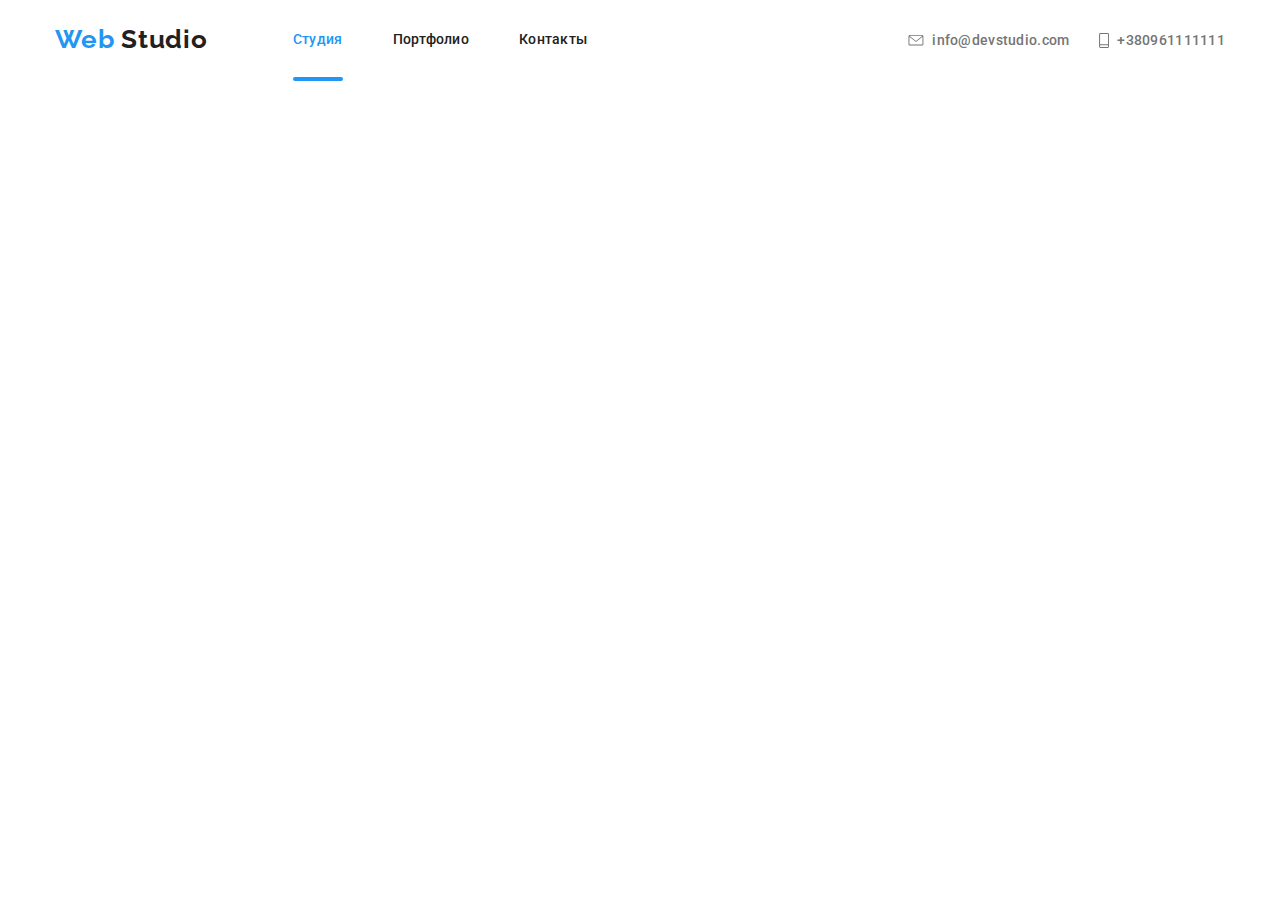
==== index.html @ da0bd968 "add code from HW7" ====
<!DOCTYPE html>
<html lang="ru">
  <head>
    <meta charset="UTF-8">
    <meta name="viewport" content="width=device-width, initial-scale=1.0">
    <title lang="en">Web Studio</title>
    <link href="https://fonts.googleapis.com/css2?family=Raleway:wght@700&family=Roboto:wght@400;500;700;900&display=swap" rel="stylesheet">
    <link rel="stylesheet" href="https://cdnjs.cloudflare.com/ajax/libs/modern-normalize/0.6.0/modern-normalize.min.css">
    <!-- <link rel="stylesheet" href="./css/styles.css"> -->
    <link rel="stylesheet" href="./css/main.min.css">
  </head>
  <body>
    <!--Шапка Сайта-->
  <header class="header">
    <div class="container header">
      <!--Навигация-->
      <nav class="nav">
          <a class="logo link" href="./index.html"> <span class="logo-web">Web</span> Studio</a>
        <ul class="nav-list list">
          <li class="nav-list-item"><a href="./index.html" class="nav-list-item-link link current">Студия</a></li>
          <li class="nav-list-item"><a href="./portfolio.html" class="nav-list-item-link link">Портфолио</a></li>
          <li class="nav-list-item"><a href="" class="nav-list-item-link link">Контакты</a></li>
        </ul>
      </nav>
      <!--Email & Phone-->
      <ul class="contact-us list">
        <li class="contact-us-item">
          <a class="contact-us-email link" href="mailto:info@devstudio.com">
            <svg class="icon envelope" width="16px" height="11.2px">
              <use href="./images/symbol-defs.svg#icon-envelope"></use>
            </svg>
            <span>info@devstudio.com</span>
          </a>
        </li>
        <li class="contact-us-item">
          <a class="contact-us-phone link" href="tel:+380961111111">
            <svg class="icon" width="10px" height="15px">
              <use href="./images/symbol-defs.svg#icon-phone"></use>
            </svg>
            <span>+380961111111</span>
          </a>
        </li>
      </ul>
    </div>
  </header>
  <!-- Конец шапки сайта  -->
  
    <!--Уникальный Контент страницы-->
    <main class="main">
      <!--Hero Section-->
      <!-- <section class="hero">
        <div class="container">
          <div class="test"><h1 class="hero-title">Эффективные решения для вашего бизнеса</h1></div>
        <button data-modal-open class="btn-primary">Заказать услугу</button>
      </div>
      </section> -->
      <!--Конец Hero Section-->

      <!--Секция Наши Преимущества-->
      <!-- <section class="features"> -->
        <!--<h2>Наши преимущества</h2>-->
        <!-- <ul class="features-list list container">
          <li class="features-list-item antenna">
            <div class="features-list-item-title"><h3>Внимание к деталям</h3></div>
            <p class="features-list-item-description">
              Идейные соображения, а также начало повседневной работы по
              формированию позиции.
            </p>
          </li>
          <li class="features-list-item clock">
            <div class="features-list-item-title"><h3>Пунктуальность</h3></div>
            <p class="features-list-item-description">
              Задача организации, в особенности же рамки и место обучения кадров влечет за собой.
            </p>
          </li>
          <li class="features-list-item diagram">
            <div class="features-list-item-title"><h3>Планирование</h3></div>
            <p class="features-list-item-description">
              Равным образом консультация с широким активом в значительной
              степени обуславливает.
            </p>
          </li>
          <li class="features-list-item astronaut">
            <div class="features-list-item-title"><h3>Современные технологии</h3></div>
            <p class="features-list-item-description">
              Значимость этих проблем настолько очевидна, что реализация
              плановых заданий.
            </p>
          </li>
        </ul>
      </section> -->
      <!--Конец Секции Наши Преимущества-->

      <!--Секция Чем мы занимаемся-->
      <!-- <section class="fields">
        <div class="container">
          <div class="fields-title"><h2>Чем мы занимаемся</h2></div>
        <ul class="fields-list list">
          <li class="fields-list-item">
            <img class="fields-list-item-image image" src="./images/what-we-do/laptop.jpg" alt="Ноутбук" width="370" height="294">
            <h3 class="fields-list-item-title">Десктопные приложения</h3>
          </li>
          <li class="fields-list-item">
            <img class="fields-list-item-image image" src="./images/what-we-do/smartphone.jpg" alt="Мобильный телефон" width="370" height="294">
            <h3 class="fields-list-item-title">Мобильные приложения</h3>
          </li>
          <li class="fields-list-item">
            <img class="fields-list-item-image image" src="./images/what-we-do/computer-monitor.jpg" alt="Монитор компьютера" width="370" height="294" >
            <h3 class="fields-list-item-title">Дизайнерские решения</h3>
          </li>
        </ul>
        </div>
      </section> -->
      <!--Конец секции Чем мы занимаемся-->

      <!--Секция Наша команда-->
      <!-- <section class="our-team">
        <div class="container">
          <h2 class="our-team-title">Наша команда</h2>
          <ul class="our-team-list list"> -->
            <!--Николай Кучеренко-->
            <!-- <li class="our-team-list-item">
              <img  class="our-team-list-item-photo image" src="./images/our-team-photos/nikolay-kucherenko.jpg" alt="фото Николая Кучеренко" width="270" height="260">
              <h3 class="worker-name">Николай Кучеренко</h3>
              <p class="position"  lang="en">Product Designer</p>
              <ul class="social list">
                <li class="social-item">
                  <a class="social-item-link link" href="" aria-label="Ссылка на Instagram" target="blank">
                    <svg class="icon" width="20px" height="20px">
                      <use href="./images/symbol-defs.svg#icon-instagram-1"></use>
                    </svg>
                  </a>
                </li>
                <li class="social-item">
                  <a class="social-item-link link" href="" aria-label="Ссылка на Twitter" target="blank">
                    <svg class="icon" width="20px" height="20px">
                      <use href="./images/symbol-defs.svg#icon-twitter-1"></use>
                    </svg>
                  </a>
                </li>
                <li class="social-item">
                  <a class="social-item-link link" href="" aria-label="Ссылка на Facebook" target="blank">
                    <svg class="icon" width="20px" height="20px">
                      <use href="./images/symbol-defs.svg#icon-facebook-1"></use>
                    </svg>
                  </a>
                </li>
                <li class="social-item">
                  <a class="social-item-link link" href="" aria-label="Ссылка на LinkedIn" target="blank">
                    <svg class="icon" width="20px" height="20px">
                      <use href="./images/symbol-defs.svg#icon-linkedin-1"></use>
                    </svg>
                  </a>
                </li>
              </ul>
            </li> -->
            <!--Ольга Иванова-->
            <!-- <li class="our-team-list-item">
              <img  class="our-team-list-item-photo image"
                src="./images/our-team-photos/olga-ivanova.jpg"
                alt="фото Ольги Ивановой"
                width="270" height="260">
              <h3 class="worker-name">Ольга Иванова</h3>
              <p class="position" lang="en">Frontend Developer</p>
              <ul class="social list">
                <li class="social-item">
                  <a class="social-item-link link" href="" aria-label="Ссылка на Instagram" target="blank">
                    <svg class="icon" width="20px" height="20px">
                      <use href="./images/symbol-defs.svg#icon-instagram-1"></use>
                    </svg>
                  </a>
                </li>
                <li class="social-item">
                  <a class="social-item-link link" href="" aria-label="Ссылка на Twitter" target="blank">
                    <svg class="icon" width="20px" height="20px">
                      <use href="./images/symbol-defs.svg#icon-twitter-1"></use>
                    </svg>
                  </a>
                </li>
                <li class="social-item">
                  <a class="social-item-link link" href="" aria-label="Ссылка на Facebook" target="blank">
                    <svg class="icon" width="20px" height="20px">
                      <use href="./images/symbol-defs.svg#icon-facebook-1"></use>
                    </svg>
                  </a>
                </li>
                <li class="social-item">
                  <a class="social-item-link link" href="" aria-label="Ссылка на LinkedIn" target="blank">
                    <svg class="icon" width="20px" height="20px">
                      <use href="./images/symbol-defs.svg#icon-linkedin-1"></use>
                    </svg>
                  </a>
                </li>
              </ul>
            </li> -->
            <!--Андрей Шевченко-->
            <!-- <li class="our-team-list-item">
              <img class="our-team-list-item-photo image"
                src="./images/our-team-photos/andrii-shevchenko.jpg"
                alt="фото Андрея Шевченко"
                width="270" height="260">
              <h3 class="worker-name">Андрей Шевченко</h3>
              <p class="position" lang="en">Marketing</p>
              <ul class="social list">
                <li class="social-item">
                  <a class="social-item-link link" href="" aria-label="Ссылка на Instagram" target="blank">
                    <svg class="icon" width="20px" height="20px">
                      <use href="./images/symbol-defs.svg#icon-instagram-1"></use>
                    </svg>
                  </a>
                </li>
                <li class="social-item">
                  <a class="social-item-link link" href="" aria-label="Ссылка на Twitter" target="blank">
                    <svg class="icon" width="20px" height="20px">
                      <use href="./images/symbol-defs.svg#icon-twitter-1"></use>
                    </svg>
                  </a>
                </li>
                <li class="social-item">
                  <a class="social-item-link link" href="" aria-label="Ссылка на Facebook" target="blank">
                    <svg class="icon" width="20px" height="20px">
                      <use href="./images/symbol-defs.svg#icon-facebook-1"></use>
                    </svg>
                  </a>
                </li>
                <li class="social-item">
                  <a class="social-item-link link" href="" aria-label="Ссылка на LinkedIn" target="blank">
                    <svg class="icon" width="20px" height="20px">
                      <use href="./images/symbol-defs.svg#icon-linkedin-1"></use>
                    </svg>
                  </a>
                </li>
              </ul>
            </li> -->
            <!--Иван Николаев-->
            <!-- <li class="our-team-list-item">
              <img class="our-team-list-item-photo image"
                src="./images/our-team-photos/ivan-nikolaev.jpg"
                alt="фото Ивана Николаева"
                width="270" height="260">
              <h3 class="worker-name">Иван Николаев</h3>
              <p class="position" lang="en">UI Designer</p>
              <ul class="social list">
                <li class="social-item">
                  <a class="social-item-link link" href="" aria-label="Ссылка на Instagram" target="blank">
                    <svg class="icon" width="20px" height="20px">
                      <use href="./images/symbol-defs.svg#icon-instagram-1"></use>
                    </svg>
                  </a>
                </li>
                <li class="social-item">
                  <a class="social-item-link link" href="" aria-label="Ссылка на Twitter" target="blank">
                    <svg class="icon" width="20px" height="20px">
                      <use href="./images/symbol-defs.svg#icon-twitter-1"></use>
                    </svg>
                  </a>
                </li>
                <li class="social-item">
                  <a class="social-item-link link" href="" aria-label="Ссылка на Facebook" target="blank">
                    <svg class="icon" width="20px" height="20px">
                      <use href="./images/symbol-defs.svg#icon-facebook-1"></use>
                    </svg>
                  </a>
                </li>
                <li class="social-item">
                  <a class="social-item-link link" href="" aria-label="Ссылка на LinkedIn" target="blank">
                    <svg class="icon" width="20px" height="20px">
                      <use href="./images/symbol-defs.svg#icon-linkedin-1"></use>
                    </svg>
                  </a>
                </li>
              </ul>
            </li>
          </ul>
        </div>
      </section> -->
      <!--Конец секции Наша команда-->

      <!--Секция Постоянные клиенты-->
      <!-- <section class="clients">
        <div class="container">
          <h2>Постоянные клиенты</h2>
        <ul class="clients-list list">
          <li class="clients-list-item">
            <a class="clients-list-link" href="" target="blank">
              <svg class="icon" width="45px" height="50px">
                <use href="./images/symbol-defs.svg#icon-logo-1"></use>
              </svg>
            </a>
          </li>
          <li class="clients-list-item">
            <a class="clients-list-link" href="" target="blank">
              <svg class="icon" width="450px" height="52px">
                <use href="./images/symbol-defs.svg#icon-logo-2"></use>
              </svg>
            </a>
          </li>
          <li class="clients-list-item">
            <a class="clients-list-link" href="" target="blank">
              <svg class="icon" width="41px" height="53px">
                <use href="./images/symbol-defs.svg#icon-logo-3"></use>
              </svg>
            </a>
          </li>
          <li class="clients-list-item">
            <a class="clients-list-link" href="" target="blank">
              <svg class="icon" width="78px" height="42px">
                <use href="./images/symbol-defs.svg#icon-logo-4"></use>
              </svg>
            </a>
          </li>
          <li class="clients-list-item">
            <a class="clients-list-link" href="" target="blank">
              <svg class="icon" width="59px" height="47px">
                <use href="./images/symbol-defs.svg#icon-logo-5"></use>
              </svg>
            </a>
          </li>
          <li class="clients-list-item">
            <a class="clients-list-link" href="" target="blank">
              <svg class="icon" width="88.5px" height="45.5px">
                <use href="./images/symbol-defs.svg#icon-logo-6"></use>
              </svg>
            </a>
          </li>
        </ul>
        </div>
      </section>
    </main> -->
    <!--Конец секции Постоянные клиенты-->

    <!--Подвал сайта-->
    <!-- <footer class="footer">
      <div class="container footer"> -->
        <!--Лого и адрес-->
      <!-- <div class="footer-item-wrapper">
        <a class="footer-logo link" href="./index.html"> <span class="logo-web">Web</span> Studio</a>
        <address class="list">
          <ul class="address list">
            <li class="address-item"><a class="address-item-post link" href="https://goo.gl/maps/r3DYGoSErNJREdqL9" target="blank">г. Киев, пр-т Леси Украинки, 26</a></li>
            <li class="address-item"><a class="address-item-email link" href="mailto:info@example.com">info@example.com</a></li>
            <li class="address-item"><a class="address-item-phone link" href="tel:+380961111111">+380961111111</a></li>
          </ul>
        </address>
      </div> -->

      <!--Блок Присоединяйтесь-->
      <!-- <div class="join">
        <b class="join-title">Присоединяйтесь</b>
        <ul class="join-list list">
          <li class="social-item">
            <a class="social-item-link link" href="" aria-label="Ссылка на Instagram" target="blank">
              <svg class="icon" width="20px" height="20px">
                <use href="./images/symbol-defs.svg#icon-instagram-1"></use>
              </svg>
            </a>
          </li>
          <li class="social-item">
            <a class="social-item-link link" href="" aria-label="Ссылка на Twitter" target="blank">
              <svg class="icon" width="20px" height="20px">
                <use href="./images/symbol-defs.svg#icon-twitter-1"></use>
              </svg>
            </a>
          </li>
          <li class="social-item">
            <a class="social-item-link link" href="" aria-label="Ссылка на Facebook" target="blank">
              <svg class="icon" width="20px" height="20px">
                <use href="./images/symbol-defs.svg#icon-facebook-1"></use>
              </svg>
            </a>
          </li>
          <li class="social-item">
            <a class="social-item-link link" href="" aria-label="Ссылка на LinkedIn" target="blank">
              <svg class="icon" width="20px" height="20px">
                <use href="./images/symbol-defs.svg#icon-linkedin-1"></use>
              </svg>
            </a>
          </li>
        </ul>
      </div> -->

      <!--Блок Подпишитесь на рассылку-->
      <!-- <div class="subscribe">
        <form class="subscribe-form" method="" action="№">
          <b class="subscribe-title">Подпишитесь на рассылку</b>
          <div class="subscribe-form-wrapper">
            <input type="email" name="user-email" id="subscribe-email" class="subscribe-email" placeholder="E-mail">
          <button type="submit" class="btn-primary ">
            <span>Подписаться</span>
          <svg class="icon icon-send" width="24px" height="24px">
            <use href="./images/symbol-defs.svg#icon-icon-send"></use>
          </svg></button>
          </div>
        </form>
      </div>
      </div>
    </footer> -->

    <!-- МОДАЛЬНОЕ ОКНО - ОСТАВЬТЕ ЗАЯВКУ -->
    <!-- <div data-modal class="backdrop is-hidden">
      <form action="#" class="application-form">
        <h2 class="application-form-title">
          Оставьте свои данные, мы вам перезвоним
        </h2>
        <button data-modal-close class="application-form-close" type="button">
          <svg class="icon icon-close-modal" width="18px" height="18px">
            <use href="./images/symbol-defs.svg#icon-close-modal"></use>
          </svg>
        </button>
        <div class="application-form-input-wrapper">
          <input type="text" name="user-name" id="user-name" class="application-form-input" placeholder="Иван Иванов" required>
          <label class="application-form-label" for="user-name">Имя</label>
          <svg class="icon icon-person-modal" width="18px" height="18px">
            <use href="./images/symbol-defs.svg#icon-person-modal"></use>
          </svg>
        </div>
        <div class="application-form-input-wrapper">
          <input type="tel" name="user-tel" id="user-tel" class="application-form-input" placeholder="+380 00 000 00 00" required>
          <label class="application-form-label" for="user-tel">Телефон</label>
          <svg class="icon icon-phone-modal" width="18px" height="18px">
            <use href="./images/symbol-defs.svg#icon-phone-modal"></use>
          </svg>
        </div>
        <div class="application-form-input-wrapper">
          <input type="email" name="user-email" id="user-email" class="application-form-input" placeholder="example@gmail.com" required>
          <label class="application-form-label" for="user-email">Почта</label>
          <svg class="icon icon-email-modal" width="18px" height="18px">
            <use href="./images/symbol-defs.svg#icon-email-modal"></use>
          </svg>
        </div>
        <textarea class="application-form-comment" name="user-comment" id="user-comment" placeholder="Комментарий"></textarea>
        <label class="agreement-accept" for="agreement-accept">
          <input class="agreement-accept-checkbox" type="checkbox" name="agreement-accept" id="agreement-accept" value="accept-agreement" required>
          <span class="agreement-accept-text">Соглашаюсь с рассылкой и принимаю 
            <a href="">Условия договора</a>
          </span>
        </label>
        <button class="btn-primary" type="submit">Отправить</button>

  
      </form>
    </div> -->

    <!-- СКРИПТ ДЛЯ МОДАЛЬНОГО ОКНА -->
    <script src="./js/modal.js"></script>

  </body>
</html>
---- css/main.min.css ----
html{box-sizing:border-box}*,*::before,*::after{box-sizing:inherit}.list,.link{margin:0px;padding:0px;list-style:none;text-decoration:none;font-style:unset}.link,.image{display:block}h1,h2,h3,h4,h5,h6,p{margin:0px;padding:0px}h1,h2{color:#212121;font-weight:700;font-size:36px;line-height:1.17;text-align:center;margin-bottom:50px}b{font-weight:700}input:focus{outline:none}body{margin:0;color:#212121;background-color:#fff;font-family:"Roboto",sans-serif;letter-spacing:.03em}.container{width:1200px;padding-top:94px;padding-right:15px;padding-bottom:94px;padding-left:15px;margin-left:auto;margin-right:auto}.header .container{display:flex;justify-content:flex-start;align-items:stretch;padding-top:0px;padding-bottom:0px}.portfolio{border-bottom:1px solid #ECECEC}.nav,.nav-list{display:flex;margin-right:auto}.nav-list-item{position:relative}.nav-list-item:not(:last-child){margin-right:50px}.nav-list-item-link{padding-top:32px;padding-bottom:32px;height:81px;color:#212121;font-weight:500;font-size:14px;line-height:1.14;letter-spacing:.02em;transition:color 250ms cubic-bezier(0.4, 0, 0.2, 1)}.nav-list-item-link:hover,.nav-list-item-link:focus{color:#2196F3}.nav-list-item-link::after{display:block;position:absolute;content:"";bottom:0px;width:100%;height:4px;background-color:#2196F3;border-radius:2px;transform:scaleX(0);opacity:0;transition:all 250ms cubic-bezier(0.4, 0, 0.2, 1)}.nav-list-item-link:hover::after{transform:scaleX(1);opacity:1}.current{color:#2196F3}.current::after{display:block;position:absolute;content:"";bottom:0;width:100%;height:4px;background-color:#2196F3;border-radius:2px;transform:scaleX(1);opacity:1}.logo{color:#212121;font-family:"Raleway";font-weight:700;font-size:26px;line-height:1.19;letter-spacing:.03em}.nav .logo{margin-top:24px;margin-right:85px;margin-bottom:25px}.logo-web{color:#2196F3}.footer-logo{margin-bottom:20px;color:#fff;font-family:Raleway;font-weight:700;font-size:26px;line-height:1.19;letter-spacing:.03em;text-transform:none}.contact-us{display:flex;justify-content:flex-start;align-items:center}.contact-us .icon{margin-right:8px;fill:#757575;transition:fill 250ms cubic-bezier(0.4, 0, 0.2, 1)}.contact-us-item:not(:last-child){margin-right:30px}.icon.envelope{margin-top:2px}.contact-us-email,.contact-us-phone{display:flex;justify-content:flex-start;align-items:stretch;font-weight:500;font-size:14px;line-height:1.14;letter-spacing:.02em;color:#757575;transition:color 250ms cubic-bezier(0.4, 0, 0.2, 1)}.contact-us-email:hover,.contact-us-phone:hover{color:#2196F3}.contact-us-email:focus,.contact-us-phone:focus{color:#2196F3}.contact-us-email:hover .icon,.contact-us-phone:hover .icon{fill:#2196F3}.contact-us-email:focus .icon,.contact-us-phone:focus .icon{fill:#2196F3}.hero{max-width:1600px;margin-right:auto;margin-left:auto;text-align:center;color:#fff;background-color:rgba(47,48,58,0.8);background-image:linear-gradient(rgba(47,48,58,0.8), rgba(47,48,58,0.8)),url(../images/hero-background.jpg);background-repeat:no-repeat;background-position:center;background-size:cover}.hero .container{padding-top:200px;padding-bottom:200px}.hero-title{width:696px;margin-right:auto;margin-bottom:30px;margin-left:auto;color:#fff;font-weight:900;font-size:44px;line-height:1.36;text-align:center;letter-spacing:0.06em;text-transform:uppercase}.btn-primary{margin:0;padding:10px 32px 10px;color:#fff;background-color:#2196F3;font-weight:700;font-size:16px;line-height:1.87;letter-spacing:.06em;text-align:center;border-radius:4px;border-width:0px;outline:none;box-shadow:0px 4px 4px rgba(0,0,0,0.15);transition:background-color 250ms cubic-bezier(0.4, 0, 0.2, 1)}.btn-primary:hover{background-color:#188CE8;cursor:pointer;outline:none}.btn-primary:focus{background-color:#188CE8;cursor:pointer;outline:none}.subscribe-form-wrapper .btn-primary{display:flex;justify-content:flex-start;align-items:stretch}.application-form .btn-primary{padding:10px 55px}.features-list{display:flex;justify-content:flex-start;align-items:stretch}.features-list-item{width:calc((100% - 90px) / 4)}.features-list-item::before{display:block;width:270px;height:120px;margin-bottom:30px;background-color:#F5F4FA;background-repeat:no-repeat;background-position:center;background-size:70px 70px;border-radius:4px;content:""}.features-list-item.antenna::before{background-image:url(../images/advantages/antenna.svg)}.features-list-item.clock::before{background-image:url(../images/advantages/clock.svg)}.features-list-item.diagram::before{background-image:url(../images/advantages/diagram.svg)}.features-list-item.astronaut::before{background-image:url(../images/advantages/astronaut.svg)}.features-list-item:not(:last-child){margin-right:30px}.features-list-item-title{margin-bottom:10px;color:#212121;font-weight:700;font-size:14px;line-height:1.14;text-align:left;text-transform:uppercase}.features-list-item-description{color:#757575;font-size:14px;line-height:1.71}.fields .container{padding-top:0px}.fields-list{display:flex;justify-content:center;align-items:stretch}.fields-list-item{position:relative;width:calc((100% - 60px) / 3)}.fields-list-item:not(:last-child){margin-right:30px}.fields-list-item-title{position:absolute;bottom:0;width:100%;margin:0px;padding-top:27px;padding-bottom:27px;color:#fff;font-weight:700;font-size:14px;line-height:1.14;text-align:center;background-color:rgba(47,48,58,0.8);text-transform:uppercase}.our-team{background-color:#F5F4FA}.our-team-list{display:flex;justify-content:center;align-items:stretch}.our-team-list-item{width:calc((100% - 90px) / 4);background-color:#fff;box-shadow:0px 2px 1px rgba(0,0,0,0.2),0px 1px 1px rgba(0,0,0,0.14),0px 1px 3px rgba(0,0,0,0.12);border-radius:0px 0px 4px 4px}.our-team-list-item:not(:last-child){margin-right:30px}.worker-name{margin-top:30px;margin-bottom:10px;font-weight:500px;font-size:16px;line-height:1.19;letter-spacing:.03em;text-align:center}.position{margin-bottom:16px;color:#757575;font-weight:400px;font-size:16px;line-height:1.19;letter-spacing:.03em;text-align:center}.social{display:flex;justify-content:center;align-items:stretch;margin-bottom:24px}.social-item:not(:last-child){margin-right:10px}.social-item .icon{fill:#AFB1B8;transition:250ms cubic-bezier(0.4, 0, 0.2, 1)}.join-list .social-item{width:44px;height:44px;background-color:rgba(255,255,255,0.1);border-radius:50%}.social-item-link{display:block;padding:12px;color:#212121;width:44px;height:44px;border-radius:50%;transition:250ms cubic-bezier(0.4, 0, 0.2, 1)}.social-item-link:hover{width:44px;height:44px;background-color:#2196F3;border-radius:50%}.social-item-link:focus{width:44px;height:44px;background-color:#2196F3;border-radius:50%}.social-item .icon{fill:#AFB1B8;transition:250ms cubic-bezier(0.4, 0, 0.2, 1)}.social-item-link:hover .icon{fill:#fff}.social-item-link:focus .icon{fill:#fff}.join-list .icon{fill:#fff}.clients-list{display:flex;justify-content:center;align-items:stretch}.clients-list-item{width:calc((100% - 150px) / 6);height:90px;display:flex;justify-content:center;align-items:stretch}.clients-list-item:not(:last-child){margin-right:30px}.clients-list-item:hover{border-color:#2196F3;fill:#2196F3}.clients-list-item:focus{border-color:#2196F3;fill:#2196F3}.clients-list-link{display:flex;justify-content:center;align-items:center;width:170px;height:90px;background-color:#fff;border-style:solid;border-width:1px;border-radius:4px;border-color:#AFB1B8;fill:#AFB1B8;transition:250ms cubic-bezier(0.4, 0, 0.2, 1)}.clients-list-link:hover{border-color:#2196F3;fill:#2196F3}.clients-list-link:focus{border-color:#2196F3;fill:#2196F3}.footer{color:#fff;background-color:#2F303A;font-weight:700;font-size:14px;line-height:1.14;letter-spacing:.03em;text-transform:uppercase}.footer .container{display:flex;justify-content:space-between;align-items:baseline;padding-top:60px;padding-bottom:60px}.join-title,.signup-title{display:block;margin-bottom:20px}.join-list{display:flex;justify-content:center;align-items:stretch}.address-item{font-weight:400;line-height:1.71;text-transform:none}.address-item:not(:last-child){margin-bottom:9px}.address-item-post{color:#fff}.address-item-email,.address-item-phone{color:rgba(255,255,255,0.6)}.subscribe-form-wrapper{display:flex;justify-content:flex-start;align-items:stretch;margin-top:20px}.subscribe{max-width:570px;flex-grow:2}.subscribe-email{flex-grow:2;margin-right:12px;padding-left:16px;background-color:transparent;color:#fff;border:1px solid rgba(255,255,255,0.3);box-sizing:border-box;filter:drop-shadow(0px 4px 4px rgba(0,0,0,0.15));border-radius:4px}.icon-send{margin-left:10px;fill:#F5F4FA}.backdrop{position:fixed;top:0;left:0;display:flex;justify-content:center;align-items:center;width:100%;height:100%;background-color:rgba(0,0,0,0.2);opacity:1;transition:opacity 250ms cubic-bezier(0.4, 0, 0.2, 1)}.backdrop.is-hidden{opacity:0;pointer-events:none}.application-form{position:relative;display:flex;flex-direction:column;align-items:center;width:528px;margin-right:auto;margin-left:auto;padding:40px;background-color:#fff;box-shadow:0px 1px 3px rgba(0,0,0,0.12),0px 1px 1px rgba(0,0,0,0.14),0px 2px 1px rgba(0,0,0,0.2);border-radius:4px;transform:scale(1);transition:transform 250ms cubic-bezier(0.4, 0, 0.2, 1)}.backdrop.is-hidden .application-form{transform:scale(0.9)}.application-form-title{margin-bottom:30px;font-size:20px;line-height:1.15}.application-form-close{position:absolute;top:8px;right:8px;display:flex;align-items:center;width:30px;height:30px;background-color:transparent;border:1px solid rgba(0,0,0,0.1);border-radius:50%;box-sizing:border-box;cursor:pointer}.application-form-close:hover{outline:none}.application-form-close:focus{outline:none}.icon-close-modal{fill:#212121;transition:fill 250ms cubic-bezier(0.4, 0, 0.2, 1)}.application-form-close:hover .icon-close-modal{fill:#2196F3}.application-form-close:focus .icon-close-modal{fill:#2196F3}.application-form-input-wrapper{position:relative;margin-bottom:28px}.application-form-input,.application-form-comment{width:448px;height:40px;font-family:Roboto;font-weight:400px;font-size:14px;line-height:1.14;letter-spacing:0.01em;border:1px solid rgba(33,33,33,0.2);box-sizing:border-box;border-radius:4px}.application-form-input{padding-left:42px}.application-form-input::placeholder{opacity:0}.application-form-input:not(:placeholder-shown){outline:none;border-color:#2196F3}.application-form-input:focus{outline:none;border-color:#2196F3}.application-form-input+.application-form-label{position:absolute;top:12px;left:42px;transition:transform 250ms cubic-bezier(0.4, 0, 0.2, 1),color 250ms cubic-bezier(0.4, 0, 0.2, 1)}.application-form-label+.icon{position:absolute;top:11px;left:16px;fill:#212121;transition:fill 250ms cubic-bezier(0.4, 0, 0.2, 1)}.application-form-input:focus ~ .icon{fill:#2196F3}.application-form-input:not(:placeholder-shown) ~ .icon{fill:#2196F3}.application-form-input:focus+.application-form-label,.application-form-input:not(:placeholder-shown)+.application-form-label{transform:translate(-28px, -31px);font-size:12px;color:#2196F3}.application-form-input:focus.application-form-input::placeholder{opacity:1}.application-form-comment{margin-bottom:20px;height:120px;padding:12px 16px;resize:none}.application-form-comment:focus{outline:none}.application-form-comment::placeholder{font-family:"Roboto",sans-serif;font-weight:400;font-size:14px;line-height:1.14;letter-spacing:.01em}.application-form-label,.application-form-input::placeholder{font-family:"Roboto",sans-serif;font-weight:400;font-size:14px;line-height:1.14;letter-spacing:.01em}.agreement-accept{position:relative;display:flex;justify-content:flex-start;align-items:center;margin-bottom:30px}.agreement-accept-text{font-size:14px;line-height:1.71;letter-spacing:.03em}.agreement-accept-text::before{display:inline-block;width:16px;height:16px;margin-right:8px;background-image:url(../images/checkbox-modal.svg);background-repeat:no-repeat;background-position:center;background-size:16px 16px;content:""}.agreement-accept-text a{color:#2196F3}.agreement-accept-checkbox{position:absolute;z-index:-1;opacity:0}.agreement-accept-checkbox:checked+.agreement-accept-text::before{background-color:#2196F3;background-image:url(../images/checked-modal.svg);background-repeat:no-repeat;background-position:center;background-size:11px 8px;border-radius:2px}.gallery{color:#212121}.gallery-filters{display:flex;justify-content:center;align-items:stretch;margin-bottom:50px}.gallery-filters .active{color:#fff;background-color:#2196F3;box-shadow:0px 2px 2px rgba(0,0,0,0.12),0px 1px 2px rgba(0,0,0,0.08),0px 3px 1px rgba(0,0,0,0.1);border-radius:4px}.gallery-filters-item:not(:last-child){margin-right:8px}.gallery-filters-item-btn{display:flex;justify-content:flex-start;align-items:stretch;padding:6px 22px;border-width:0px;border-radius:4px;outline:none;background-color:#F5F4FA;color:#212121;font-weight:500;font-size:16px;line-height:1.62;letter-spacing:.03em;text-align:center;transition:color 250ms cubic-bezier(0.4, 0, 0.2, 1),background-color 250ms cubic-bezier(0.4, 0, 0.2, 1),box-shadow 250ms cubic-bezier(0.4, 0, 0.2, 1)}.gallery-filters-item-btn:hover{color:#fff;background-color:#2196F3;box-shadow:0px 2px 2px rgba(0,0,0,0.12),0px 1px 2px rgba(0,0,0,0.08),0px 3px 1px rgba(0,0,0,0.1);border-radius:4px}.gallery-filters-item-btn:focus{color:#fff;background-color:#2196F3;box-shadow:0px 2px 2px rgba(0,0,0,0.12),0px 1px 2px rgba(0,0,0,0.08),0px 3px 1px rgba(0,0,0,0.1);border-radius:4px}.gallery-works{display:flex;justify-content:flex-start;align-items:stretch;flex-wrap:wrap}.gallery-works-box{width:calc((100% - 60px) / 3);transition:box-shadow 250ms cubic-bezier(0.4, 0, 0.2, 1)}.gallery-works-box:hover{box-shadow:1px 4px 6px rgba(0,0,0,0.16),0px 4px 4px rgba(0,0,0,0.06),0px 1px 1px rgba(0,0,0,0.12)}.gallery-works-box:not(:nth-child(3n+3)){margin-right:30px}.gallery-works-box:not(:nth-last-child(-n+3)){margin-bottom:30px}.gallery-works-thumb{position:relative;overflow:hidden}.gallery-works-box-text{position:absolute;top:100;width:100%;height:100%}@keyframes overlay{from{transform:translateY(0%)}to{transform:translateY(-100%)}}.gallery-works-box:hover .gallery-works-box-text{animation:overlay 250ms forwards}.gallery-works-box-category{display:block;color:#757575;font-size:16px;line-height:1.87}.gallery-works-box .wrapper{padding-top:20px;padding-right:24px;padding-bottom:20px;padding-left:24px;border-right-style:solid;border-right-width:1px;border-right-color:#eeeeee;border-bottom-style:solid;border-bottom-width:1px;border-bottom-color:#eeeeee;border-left-style:solid;border-left-width:1px;border-left-color:#eeeeee}.gallery-works-box-name{margin-bottom:6px;font-weight:700;font-size:18px;line-height:2;letter-spacing:.06em;text-align:start}.gallery-works-box-text{padding:60px 24px;color:#fff;background-color:rgba(33,150,243,0.9);font-size:18px;line-height:1.56}
/*# sourceMappingURL=main.min.css.map */
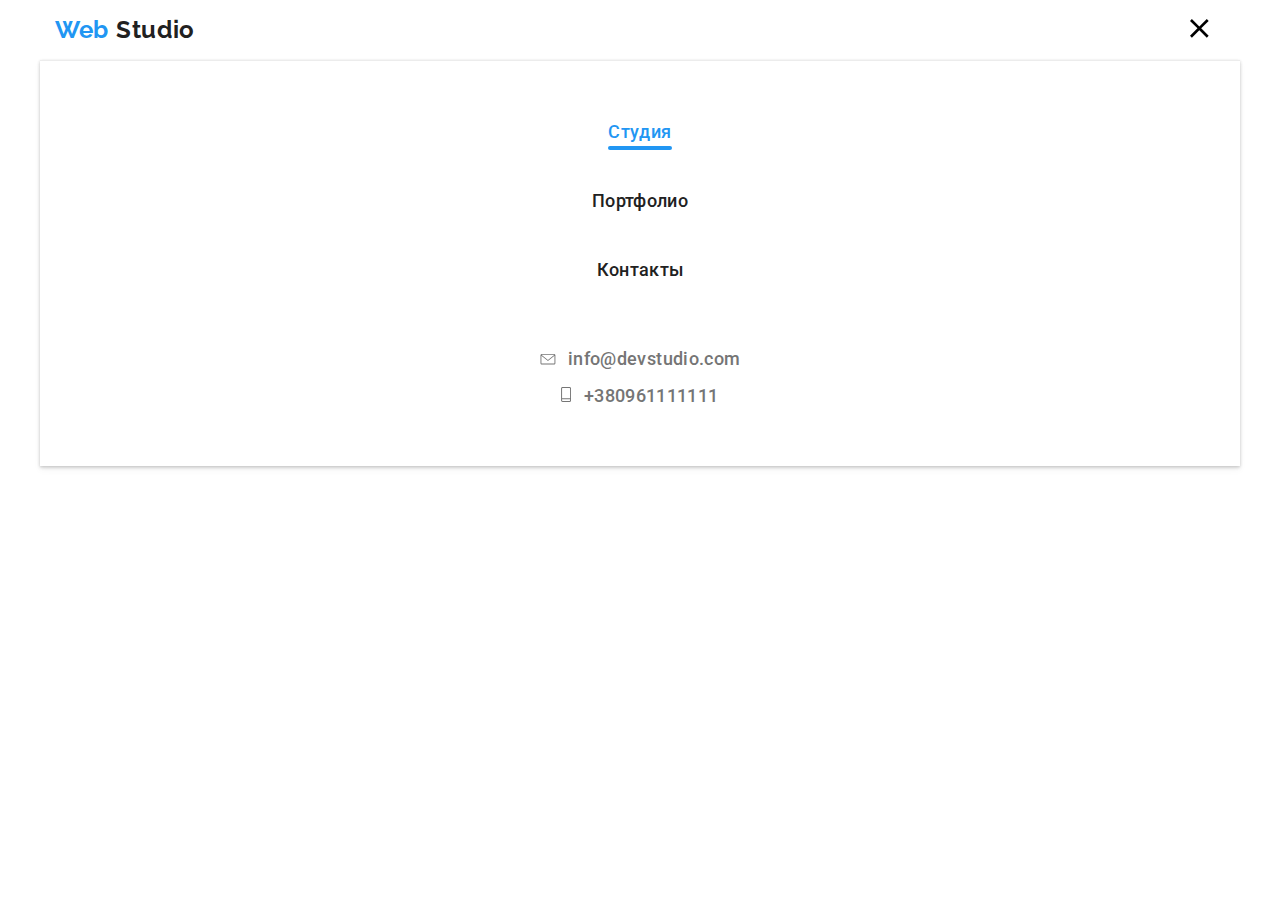
==== commit 78a62024: "added styles for mobile menu" ====
--- a/index.html
+++ b/index.html
@@ -14,33 +14,44 @@
   <header class="header">
     <div class="container header">
       <!--Навигация-->
-      <nav class="nav">
-          <a class="logo link" href="./index.html"> <span class="logo-web">Web</span> Studio</a>
-        <ul class="nav-list list">
-          <li class="nav-list-item"><a href="./index.html" class="nav-list-item-link link current">Студия</a></li>
-          <li class="nav-list-item"><a href="./portfolio.html" class="nav-list-item-link link">Портфолио</a></li>
-          <li class="nav-list-item"><a href="" class="nav-list-item-link link">Контакты</a></li>
+      <div class="logo-menu-wrapper">
+        <a class="logo link" href="./index.html"> <span class="logo-web">Web</span> Studio</a>
+        <button data-menu-button class="menu-button is-open" type="button">
+          <svg class="icon menu" width="40px" height="40px" aria-label="Переключатель мобильного меню">
+            <use class="icon-burger"href="./images/symbol-defs.svg#icon-menu"></use>
+            <use class="icon-close"href="./images/symbol-defs.svg#icon-close"></use>
+          </svg>
+        </button>
+      </div>
+      <div data-menu class="nav-contacts-wrapper is-open">
+        <nav class="nav">
+          <ul class="nav-list list">
+            <li class="nav-list-item"><a href="./index.html" class="nav-list-item-link link current">Студия</a></li>
+            <li class="nav-list-item"><a href="./portfolio.html" class="nav-list-item-link link">Портфолио</a></li>
+            <li class="nav-list-item"><a href="" class="nav-list-item-link link">Контакты</a></li>
+          </ul>
+        </nav>
+        <!--Email & Phone-->
+        <ul class="contact-us list">
+          <li class="contact-us-item">
+            <a class="contact-us-email link" href="mailto:info@devstudio.com">
+              <svg class="icon envelope" width="16px" height="11.2px">
+                <use href="./images/symbol-defs.svg#icon-envelope"></use>
+              </svg>
+              <span>info@devstudio.com</span>
+            </a>
+          </li>
+          <li class="contact-us-item">
+            <a class="contact-us-phone link" href="tel:+380961111111">
+              <svg class="icon" width="10px" height="15px">
+                <use href="./images/symbol-defs.svg#icon-phone"></use>
+              </svg>
+              <span>+380961111111</span>
+            </a>
+          </li>
         </ul>
-      </nav>
-      <!--Email & Phone-->
-      <ul class="contact-us list">
-        <li class="contact-us-item">
-          <a class="contact-us-email link" href="mailto:info@devstudio.com">
-            <svg class="icon envelope" width="16px" height="11.2px">
-              <use href="./images/symbol-defs.svg#icon-envelope"></use>
-            </svg>
-            <span>info@devstudio.com</span>
-          </a>
-        </li>
-        <li class="contact-us-item">
-          <a class="contact-us-phone link" href="tel:+380961111111">
-            <svg class="icon" width="10px" height="15px">
-              <use href="./images/symbol-defs.svg#icon-phone"></use>
-            </svg>
-            <span>+380961111111</span>
-          </a>
-        </li>
-      </ul>
+      </div>
+      
     </div>
   </header>
   <!-- Конец шапки сайта  -->
@@ -443,6 +454,7 @@
 
     <!-- СКРИПТ ДЛЯ МОДАЛЬНОГО ОКНА -->
     <script src="./js/modal.js"></script>
+    <script src="./js/menu.js"></script>
 
   </body>
 </html>
--- a/css/main.min.css
+++ b/css/main.min.css
@@ -1,2 +1,2 @@
-html{box-sizing:border-box}*,*::before,*::after{box-sizing:inherit}.list,.link{margin:0px;padding:0px;list-style:none;text-decoration:none;font-style:unset}.link,.image{display:block}h1,h2,h3,h4,h5,h6,p{margin:0px;padding:0px}h1,h2{color:#212121;font-weight:700;font-size:36px;line-height:1.17;text-align:center;margin-bottom:50px}b{font-weight:700}input:focus{outline:none}body{margin:0;color:#212121;background-color:#fff;font-family:"Roboto",sans-serif;letter-spacing:.03em}.container{width:1200px;padding-top:94px;padding-right:15px;padding-bottom:94px;padding-left:15px;margin-left:auto;margin-right:auto}.header .container{display:flex;justify-content:flex-start;align-items:stretch;padding-top:0px;padding-bottom:0px}.portfolio{border-bottom:1px solid #ECECEC}.nav,.nav-list{display:flex;margin-right:auto}.nav-list-item{position:relative}.nav-list-item:not(:last-child){margin-right:50px}.nav-list-item-link{padding-top:32px;padding-bottom:32px;height:81px;color:#212121;font-weight:500;font-size:14px;line-height:1.14;letter-spacing:.02em;transition:color 250ms cubic-bezier(0.4, 0, 0.2, 1)}.nav-list-item-link:hover,.nav-list-item-link:focus{color:#2196F3}.nav-list-item-link::after{display:block;position:absolute;content:"";bottom:0px;width:100%;height:4px;background-color:#2196F3;border-radius:2px;transform:scaleX(0);opacity:0;transition:all 250ms cubic-bezier(0.4, 0, 0.2, 1)}.nav-list-item-link:hover::after{transform:scaleX(1);opacity:1}.current{color:#2196F3}.current::after{display:block;position:absolute;content:"";bottom:0;width:100%;height:4px;background-color:#2196F3;border-radius:2px;transform:scaleX(1);opacity:1}.logo{color:#212121;font-family:"Raleway";font-weight:700;font-size:26px;line-height:1.19;letter-spacing:.03em}.nav .logo{margin-top:24px;margin-right:85px;margin-bottom:25px}.logo-web{color:#2196F3}.footer-logo{margin-bottom:20px;color:#fff;font-family:Raleway;font-weight:700;font-size:26px;line-height:1.19;letter-spacing:.03em;text-transform:none}.contact-us{display:flex;justify-content:flex-start;align-items:center}.contact-us .icon{margin-right:8px;fill:#757575;transition:fill 250ms cubic-bezier(0.4, 0, 0.2, 1)}.contact-us-item:not(:last-child){margin-right:30px}.icon.envelope{margin-top:2px}.contact-us-email,.contact-us-phone{display:flex;justify-content:flex-start;align-items:stretch;font-weight:500;font-size:14px;line-height:1.14;letter-spacing:.02em;color:#757575;transition:color 250ms cubic-bezier(0.4, 0, 0.2, 1)}.contact-us-email:hover,.contact-us-phone:hover{color:#2196F3}.contact-us-email:focus,.contact-us-phone:focus{color:#2196F3}.contact-us-email:hover .icon,.contact-us-phone:hover .icon{fill:#2196F3}.contact-us-email:focus .icon,.contact-us-phone:focus .icon{fill:#2196F3}.hero{max-width:1600px;margin-right:auto;margin-left:auto;text-align:center;color:#fff;background-color:rgba(47,48,58,0.8);background-image:linear-gradient(rgba(47,48,58,0.8), rgba(47,48,58,0.8)),url(../images/hero-background.jpg);background-repeat:no-repeat;background-position:center;background-size:cover}.hero .container{padding-top:200px;padding-bottom:200px}.hero-title{width:696px;margin-right:auto;margin-bottom:30px;margin-left:auto;color:#fff;font-weight:900;font-size:44px;line-height:1.36;text-align:center;letter-spacing:0.06em;text-transform:uppercase}.btn-primary{margin:0;padding:10px 32px 10px;color:#fff;background-color:#2196F3;font-weight:700;font-size:16px;line-height:1.87;letter-spacing:.06em;text-align:center;border-radius:4px;border-width:0px;outline:none;box-shadow:0px 4px 4px rgba(0,0,0,0.15);transition:background-color 250ms cubic-bezier(0.4, 0, 0.2, 1)}.btn-primary:hover{background-color:#188CE8;cursor:pointer;outline:none}.btn-primary:focus{background-color:#188CE8;cursor:pointer;outline:none}.subscribe-form-wrapper .btn-primary{display:flex;justify-content:flex-start;align-items:stretch}.application-form .btn-primary{padding:10px 55px}.features-list{display:flex;justify-content:flex-start;align-items:stretch}.features-list-item{width:calc((100% - 90px) / 4)}.features-list-item::before{display:block;width:270px;height:120px;margin-bottom:30px;background-color:#F5F4FA;background-repeat:no-repeat;background-position:center;background-size:70px 70px;border-radius:4px;content:""}.features-list-item.antenna::before{background-image:url(../images/advantages/antenna.svg)}.features-list-item.clock::before{background-image:url(../images/advantages/clock.svg)}.features-list-item.diagram::before{background-image:url(../images/advantages/diagram.svg)}.features-list-item.astronaut::before{background-image:url(../images/advantages/astronaut.svg)}.features-list-item:not(:last-child){margin-right:30px}.features-list-item-title{margin-bottom:10px;color:#212121;font-weight:700;font-size:14px;line-height:1.14;text-align:left;text-transform:uppercase}.features-list-item-description{color:#757575;font-size:14px;line-height:1.71}.fields .container{padding-top:0px}.fields-list{display:flex;justify-content:center;align-items:stretch}.fields-list-item{position:relative;width:calc((100% - 60px) / 3)}.fields-list-item:not(:last-child){margin-right:30px}.fields-list-item-title{position:absolute;bottom:0;width:100%;margin:0px;padding-top:27px;padding-bottom:27px;color:#fff;font-weight:700;font-size:14px;line-height:1.14;text-align:center;background-color:rgba(47,48,58,0.8);text-transform:uppercase}.our-team{background-color:#F5F4FA}.our-team-list{display:flex;justify-content:center;align-items:stretch}.our-team-list-item{width:calc((100% - 90px) / 4);background-color:#fff;box-shadow:0px 2px 1px rgba(0,0,0,0.2),0px 1px 1px rgba(0,0,0,0.14),0px 1px 3px rgba(0,0,0,0.12);border-radius:0px 0px 4px 4px}.our-team-list-item:not(:last-child){margin-right:30px}.worker-name{margin-top:30px;margin-bottom:10px;font-weight:500px;font-size:16px;line-height:1.19;letter-spacing:.03em;text-align:center}.position{margin-bottom:16px;color:#757575;font-weight:400px;font-size:16px;line-height:1.19;letter-spacing:.03em;text-align:center}.social{display:flex;justify-content:center;align-items:stretch;margin-bottom:24px}.social-item:not(:last-child){margin-right:10px}.social-item .icon{fill:#AFB1B8;transition:250ms cubic-bezier(0.4, 0, 0.2, 1)}.join-list .social-item{width:44px;height:44px;background-color:rgba(255,255,255,0.1);border-radius:50%}.social-item-link{display:block;padding:12px;color:#212121;width:44px;height:44px;border-radius:50%;transition:250ms cubic-bezier(0.4, 0, 0.2, 1)}.social-item-link:hover{width:44px;height:44px;background-color:#2196F3;border-radius:50%}.social-item-link:focus{width:44px;height:44px;background-color:#2196F3;border-radius:50%}.social-item .icon{fill:#AFB1B8;transition:250ms cubic-bezier(0.4, 0, 0.2, 1)}.social-item-link:hover .icon{fill:#fff}.social-item-link:focus .icon{fill:#fff}.join-list .icon{fill:#fff}.clients-list{display:flex;justify-content:center;align-items:stretch}.clients-list-item{width:calc((100% - 150px) / 6);height:90px;display:flex;justify-content:center;align-items:stretch}.clients-list-item:not(:last-child){margin-right:30px}.clients-list-item:hover{border-color:#2196F3;fill:#2196F3}.clients-list-item:focus{border-color:#2196F3;fill:#2196F3}.clients-list-link{display:flex;justify-content:center;align-items:center;width:170px;height:90px;background-color:#fff;border-style:solid;border-width:1px;border-radius:4px;border-color:#AFB1B8;fill:#AFB1B8;transition:250ms cubic-bezier(0.4, 0, 0.2, 1)}.clients-list-link:hover{border-color:#2196F3;fill:#2196F3}.clients-list-link:focus{border-color:#2196F3;fill:#2196F3}.footer{color:#fff;background-color:#2F303A;font-weight:700;font-size:14px;line-height:1.14;letter-spacing:.03em;text-transform:uppercase}.footer .container{display:flex;justify-content:space-between;align-items:baseline;padding-top:60px;padding-bottom:60px}.join-title,.signup-title{display:block;margin-bottom:20px}.join-list{display:flex;justify-content:center;align-items:stretch}.address-item{font-weight:400;line-height:1.71;text-transform:none}.address-item:not(:last-child){margin-bottom:9px}.address-item-post{color:#fff}.address-item-email,.address-item-phone{color:rgba(255,255,255,0.6)}.subscribe-form-wrapper{display:flex;justify-content:flex-start;align-items:stretch;margin-top:20px}.subscribe{max-width:570px;flex-grow:2}.subscribe-email{flex-grow:2;margin-right:12px;padding-left:16px;background-color:transparent;color:#fff;border:1px solid rgba(255,255,255,0.3);box-sizing:border-box;filter:drop-shadow(0px 4px 4px rgba(0,0,0,0.15));border-radius:4px}.icon-send{margin-left:10px;fill:#F5F4FA}.backdrop{position:fixed;top:0;left:0;display:flex;justify-content:center;align-items:center;width:100%;height:100%;background-color:rgba(0,0,0,0.2);opacity:1;transition:opacity 250ms cubic-bezier(0.4, 0, 0.2, 1)}.backdrop.is-hidden{opacity:0;pointer-events:none}.application-form{position:relative;display:flex;flex-direction:column;align-items:center;width:528px;margin-right:auto;margin-left:auto;padding:40px;background-color:#fff;box-shadow:0px 1px 3px rgba(0,0,0,0.12),0px 1px 1px rgba(0,0,0,0.14),0px 2px 1px rgba(0,0,0,0.2);border-radius:4px;transform:scale(1);transition:transform 250ms cubic-bezier(0.4, 0, 0.2, 1)}.backdrop.is-hidden .application-form{transform:scale(0.9)}.application-form-title{margin-bottom:30px;font-size:20px;line-height:1.15}.application-form-close{position:absolute;top:8px;right:8px;display:flex;align-items:center;width:30px;height:30px;background-color:transparent;border:1px solid rgba(0,0,0,0.1);border-radius:50%;box-sizing:border-box;cursor:pointer}.application-form-close:hover{outline:none}.application-form-close:focus{outline:none}.icon-close-modal{fill:#212121;transition:fill 250ms cubic-bezier(0.4, 0, 0.2, 1)}.application-form-close:hover .icon-close-modal{fill:#2196F3}.application-form-close:focus .icon-close-modal{fill:#2196F3}.application-form-input-wrapper{position:relative;margin-bottom:28px}.application-form-input,.application-form-comment{width:448px;height:40px;font-family:Roboto;font-weight:400px;font-size:14px;line-height:1.14;letter-spacing:0.01em;border:1px solid rgba(33,33,33,0.2);box-sizing:border-box;border-radius:4px}.application-form-input{padding-left:42px}.application-form-input::placeholder{opacity:0}.application-form-input:not(:placeholder-shown){outline:none;border-color:#2196F3}.application-form-input:focus{outline:none;border-color:#2196F3}.application-form-input+.application-form-label{position:absolute;top:12px;left:42px;transition:transform 250ms cubic-bezier(0.4, 0, 0.2, 1),color 250ms cubic-bezier(0.4, 0, 0.2, 1)}.application-form-label+.icon{position:absolute;top:11px;left:16px;fill:#212121;transition:fill 250ms cubic-bezier(0.4, 0, 0.2, 1)}.application-form-input:focus ~ .icon{fill:#2196F3}.application-form-input:not(:placeholder-shown) ~ .icon{fill:#2196F3}.application-form-input:focus+.application-form-label,.application-form-input:not(:placeholder-shown)+.application-form-label{transform:translate(-28px, -31px);font-size:12px;color:#2196F3}.application-form-input:focus.application-form-input::placeholder{opacity:1}.application-form-comment{margin-bottom:20px;height:120px;padding:12px 16px;resize:none}.application-form-comment:focus{outline:none}.application-form-comment::placeholder{font-family:"Roboto",sans-serif;font-weight:400;font-size:14px;line-height:1.14;letter-spacing:.01em}.application-form-label,.application-form-input::placeholder{font-family:"Roboto",sans-serif;font-weight:400;font-size:14px;line-height:1.14;letter-spacing:.01em}.agreement-accept{position:relative;display:flex;justify-content:flex-start;align-items:center;margin-bottom:30px}.agreement-accept-text{font-size:14px;line-height:1.71;letter-spacing:.03em}.agreement-accept-text::before{display:inline-block;width:16px;height:16px;margin-right:8px;background-image:url(../images/checkbox-modal.svg);background-repeat:no-repeat;background-position:center;background-size:16px 16px;content:""}.agreement-accept-text a{color:#2196F3}.agreement-accept-checkbox{position:absolute;z-index:-1;opacity:0}.agreement-accept-checkbox:checked+.agreement-accept-text::before{background-color:#2196F3;background-image:url(../images/checked-modal.svg);background-repeat:no-repeat;background-position:center;background-size:11px 8px;border-radius:2px}.gallery{color:#212121}.gallery-filters{display:flex;justify-content:center;align-items:stretch;margin-bottom:50px}.gallery-filters .active{color:#fff;background-color:#2196F3;box-shadow:0px 2px 2px rgba(0,0,0,0.12),0px 1px 2px rgba(0,0,0,0.08),0px 3px 1px rgba(0,0,0,0.1);border-radius:4px}.gallery-filters-item:not(:last-child){margin-right:8px}.gallery-filters-item-btn{display:flex;justify-content:flex-start;align-items:stretch;padding:6px 22px;border-width:0px;border-radius:4px;outline:none;background-color:#F5F4FA;color:#212121;font-weight:500;font-size:16px;line-height:1.62;letter-spacing:.03em;text-align:center;transition:color 250ms cubic-bezier(0.4, 0, 0.2, 1),background-color 250ms cubic-bezier(0.4, 0, 0.2, 1),box-shadow 250ms cubic-bezier(0.4, 0, 0.2, 1)}.gallery-filters-item-btn:hover{color:#fff;background-color:#2196F3;box-shadow:0px 2px 2px rgba(0,0,0,0.12),0px 1px 2px rgba(0,0,0,0.08),0px 3px 1px rgba(0,0,0,0.1);border-radius:4px}.gallery-filters-item-btn:focus{color:#fff;background-color:#2196F3;box-shadow:0px 2px 2px rgba(0,0,0,0.12),0px 1px 2px rgba(0,0,0,0.08),0px 3px 1px rgba(0,0,0,0.1);border-radius:4px}.gallery-works{display:flex;justify-content:flex-start;align-items:stretch;flex-wrap:wrap}.gallery-works-box{width:calc((100% - 60px) / 3);transition:box-shadow 250ms cubic-bezier(0.4, 0, 0.2, 1)}.gallery-works-box:hover{box-shadow:1px 4px 6px rgba(0,0,0,0.16),0px 4px 4px rgba(0,0,0,0.06),0px 1px 1px rgba(0,0,0,0.12)}.gallery-works-box:not(:nth-child(3n+3)){margin-right:30px}.gallery-works-box:not(:nth-last-child(-n+3)){margin-bottom:30px}.gallery-works-thumb{position:relative;overflow:hidden}.gallery-works-box-text{position:absolute;top:100;width:100%;height:100%}@keyframes overlay{from{transform:translateY(0%)}to{transform:translateY(-100%)}}.gallery-works-box:hover .gallery-works-box-text{animation:overlay 250ms forwards}.gallery-works-box-category{display:block;color:#757575;font-size:16px;line-height:1.87}.gallery-works-box .wrapper{padding-top:20px;padding-right:24px;padding-bottom:20px;padding-left:24px;border-right-style:solid;border-right-width:1px;border-right-color:#eeeeee;border-bottom-style:solid;border-bottom-width:1px;border-bottom-color:#eeeeee;border-left-style:solid;border-left-width:1px;border-left-color:#eeeeee}.gallery-works-box-name{margin-bottom:6px;font-weight:700;font-size:18px;line-height:2;letter-spacing:.06em;text-align:start}.gallery-works-box-text{padding:60px 24px;color:#fff;background-color:rgba(33,150,243,0.9);font-size:18px;line-height:1.56}
+html{box-sizing:border-box}*,*::before,*::after{box-sizing:inherit}.list,.link{margin:0px;padding:0px;list-style:none;text-decoration:none;font-style:unset}.link,.image{display:block}h1,h2,h3,h4,h5,h6,p{margin:0px;padding:0px}h1,h2{color:#212121;font-weight:700;font-size:36px;line-height:1.17;text-align:center;margin-bottom:50px}b{font-weight:700}input:focus{outline:none}body{margin:0;color:#212121;background-color:#fff;font-family:"Roboto",sans-serif;letter-spacing:.03em}.container{padding-top:60px;padding-right:15px;padding-bottom:60px;padding-left:15px;margin-left:auto;margin-right:auto}@media screen and (min-width: 480px){.container{width:480px}}@media screen and (min-width: 768px){.container{width:768px}}@media screen and (min-width: 1200px){.container{width:1200px;padding-top:94px;padding-bottom:94px}}.header .container{padding-top:0px;padding-bottom:0px}.logo-menu-wrapper{display:flex;justify-content:space-between;align-items:center}.menu-button{border:none;outline:none;background-color:transparent}.icon-close{display:none}.menu-button.is-open .icon-close{display:block}.menu-button.is-open .icon-burger{display:none}.nav-contacts-wrapper{opacity:0;transform:translateY(-100%);transition:all 250ms cubic-bezier(0.4, 0, 0.2, 1);pointer-events:none;margin-right:-15px;margin-left:-15px;padding-top:60px;padding-bottom:60px;text-align:center;border-top:1px solid #ECECEC;box-shadow:0px 4px 8px rgba(0,0,0,0.04),0px 2px 4px rgba(0,0,0,0.08),0px 1px 3px rgba(0,0,0,0.16)}.nav-contacts-wrapper.is-open{opacity:1;transform:translateY(0)}.nav{margin-bottom:60px}.nav-list-item:not(:last-child){margin-bottom:40px}.nav-list-item-link{display:inline-block;position:relative;padding-bottom:8px;color:#212121;font-weight:500;font-size:18px;line-height:1.17;letter-spacing:.02em;transition:color 250ms cubic-bezier(0.4, 0, 0.2, 1)}.nav-list-item-link:hover,.nav-list-item-link:focus{color:#2196F3}.nav-list-item-link::after{display:block;position:absolute;content:"";bottom:0px;margin:0 auto;width:100%;height:4px;background-color:#2196F3;border-radius:2px;transform:scaleX(0);opacity:0;transition:all 250ms cubic-bezier(0.4, 0, 0.2, 1)}.nav-list-item-link:hover::after{transform:scaleX(1);opacity:1}.current{color:#2196F3}.current::after{display:block;position:absolute;content:"";bottom:0;width:100%;height:4px;background-color:#2196F3;border-radius:2px;transform:scaleX(1);opacity:1}.logo{color:#212121;font-family:"Raleway";font-weight:700;font-size:24px;line-height:1.17;letter-spacing:.03em}.logo-menu-wrapper .logo{margin-top:16px;margin-bottom:16px}.logo-web{color:#2196F3}.footer-logo{margin-bottom:20px;color:#fff;font-family:Raleway;font-weight:700;font-size:24px;line-height:1.17;letter-spacing:.03em;text-transform:none}.contact-us .icon{margin-right:8px;fill:#757575;transition:fill 250ms cubic-bezier(0.4, 0, 0.2, 1)}.contact-us-item:not(:last-child){margin-bottom:16px}.icon.envelope{margin-top:2px}.contact-us-email,.contact-us-phone{display:center;justify-content:flex-start;align-items:stretch;font-weight:500;font-size:18px;line-height:1.17;letter-spacing:.02em;color:#757575;transition:color 250ms cubic-bezier(0.4, 0, 0.2, 1)}.contact-us-email:hover,.contact-us-phone:hover{color:#2196F3}.contact-us-email:focus,.contact-us-phone:focus{color:#2196F3}.contact-us-email:hover .icon,.contact-us-phone:hover .icon{fill:#2196F3}.contact-us-email:focus .icon,.contact-us-phone:focus .icon{fill:#2196F3}.hero{max-width:1600px;margin-right:auto;margin-left:auto;text-align:center;color:#fff;background-color:rgba(47,48,58,0.8);background-image:linear-gradient(rgba(47,48,58,0.8), rgba(47,48,58,0.8)),url(../images/hero-background.jpg);background-repeat:no-repeat;background-position:center;background-size:cover}.hero .container{padding-top:200px;padding-bottom:200px}.hero-title{width:696px;margin-right:auto;margin-bottom:30px;margin-left:auto;color:#fff;font-weight:900;font-size:44px;line-height:1.36;text-align:center;letter-spacing:0.06em;text-transform:uppercase}.btn-primary{margin:0;padding:10px 32px 10px;color:#fff;background-color:#2196F3;font-weight:700;font-size:16px;line-height:1.87;letter-spacing:.06em;text-align:center;border-radius:4px;border-width:0px;outline:none;box-shadow:0px 4px 4px rgba(0,0,0,0.15);transition:background-color 250ms cubic-bezier(0.4, 0, 0.2, 1)}.btn-primary:hover{background-color:#188CE8;cursor:pointer;outline:none}.btn-primary:focus{background-color:#188CE8;cursor:pointer;outline:none}.subscribe-form-wrapper .btn-primary{display:flex;justify-content:flex-start;align-items:stretch}.application-form .btn-primary{padding:10px 55px}.features-list{display:flex;justify-content:flex-start;align-items:stretch}.features-list-item{width:calc((100% - 90px) / 4)}.features-list-item::before{display:block;width:270px;height:120px;margin-bottom:30px;background-color:#F5F4FA;background-repeat:no-repeat;background-position:center;background-size:70px 70px;border-radius:4px;content:""}.features-list-item.antenna::before{background-image:url(../images/advantages/antenna.svg)}.features-list-item.clock::before{background-image:url(../images/advantages/clock.svg)}.features-list-item.diagram::before{background-image:url(../images/advantages/diagram.svg)}.features-list-item.astronaut::before{background-image:url(../images/advantages/astronaut.svg)}.features-list-item:not(:last-child){margin-right:30px}.features-list-item-title{margin-bottom:10px;color:#212121;font-weight:700;font-size:14px;line-height:1.14;text-align:left;text-transform:uppercase}.features-list-item-description{color:#757575;font-size:14px;line-height:1.71}.fields .container{padding-top:0px}.fields-list{display:flex;justify-content:center;align-items:stretch}.fields-list-item{position:relative;width:calc((100% - 60px) / 3)}.fields-list-item:not(:last-child){margin-right:30px}.fields-list-item-title{position:absolute;bottom:0;width:100%;margin:0px;padding-top:27px;padding-bottom:27px;color:#fff;font-weight:700;font-size:14px;line-height:1.14;text-align:center;background-color:rgba(47,48,58,0.8);text-transform:uppercase}.our-team{background-color:#F5F4FA}.our-team-list{display:flex;justify-content:center;align-items:stretch}.our-team-list-item{width:calc((100% - 90px) / 4);background-color:#fff;box-shadow:0px 2px 1px rgba(0,0,0,0.2),0px 1px 1px rgba(0,0,0,0.14),0px 1px 3px rgba(0,0,0,0.12);border-radius:0px 0px 4px 4px}.our-team-list-item:not(:last-child){margin-right:30px}.worker-name{margin-top:30px;margin-bottom:10px;font-weight:500px;font-size:16px;line-height:1.19;letter-spacing:.03em;text-align:center}.position{margin-bottom:16px;color:#757575;font-weight:400px;font-size:16px;line-height:1.19;letter-spacing:.03em;text-align:center}.social{display:flex;justify-content:center;align-items:stretch;margin-bottom:24px}.social-item:not(:last-child){margin-right:10px}.social-item .icon{fill:#AFB1B8;transition:250ms cubic-bezier(0.4, 0, 0.2, 1)}.join-list .social-item{width:44px;height:44px;background-color:rgba(255,255,255,0.1);border-radius:50%}.social-item-link{display:block;padding:12px;color:#212121;width:44px;height:44px;border-radius:50%;transition:250ms cubic-bezier(0.4, 0, 0.2, 1)}.social-item-link:hover{width:44px;height:44px;background-color:#2196F3;border-radius:50%}.social-item-link:focus{width:44px;height:44px;background-color:#2196F3;border-radius:50%}.social-item .icon{fill:#AFB1B8;transition:250ms cubic-bezier(0.4, 0, 0.2, 1)}.social-item-link:hover .icon{fill:#fff}.social-item-link:focus .icon{fill:#fff}.join-list .icon{fill:#fff}.clients-list{display:flex;justify-content:center;align-items:stretch}.clients-list-item{width:calc((100% - 150px) / 6);height:90px;display:flex;justify-content:center;align-items:stretch}.clients-list-item:not(:last-child){margin-right:30px}.clients-list-item:hover{border-color:#2196F3;fill:#2196F3}.clients-list-item:focus{border-color:#2196F3;fill:#2196F3}.clients-list-link{display:flex;justify-content:center;align-items:center;width:170px;height:90px;background-color:#fff;border-style:solid;border-width:1px;border-radius:4px;border-color:#AFB1B8;fill:#AFB1B8;transition:250ms cubic-bezier(0.4, 0, 0.2, 1)}.clients-list-link:hover{border-color:#2196F3;fill:#2196F3}.clients-list-link:focus{border-color:#2196F3;fill:#2196F3}.footer{color:#fff;background-color:#2F303A;font-weight:700;font-size:14px;line-height:1.14;letter-spacing:.03em;text-transform:uppercase}.footer .container{display:flex;justify-content:space-between;align-items:baseline;padding-top:60px;padding-bottom:60px}.join-title,.signup-title{display:block;margin-bottom:20px}.join-list{display:flex;justify-content:center;align-items:stretch}.address-item{font-weight:400;line-height:1.71;text-transform:none}.address-item:not(:last-child){margin-bottom:9px}.address-item-post{color:#fff}.address-item-email,.address-item-phone{color:rgba(255,255,255,0.6)}.subscribe-form-wrapper{display:flex;justify-content:flex-start;align-items:stretch;margin-top:20px}.subscribe{max-width:570px;flex-grow:2}.subscribe-email{flex-grow:2;margin-right:12px;padding-left:16px;background-color:transparent;color:#fff;border:1px solid rgba(255,255,255,0.3);box-sizing:border-box;filter:drop-shadow(0px 4px 4px rgba(0,0,0,0.15));border-radius:4px}.icon-send{margin-left:10px;fill:#F5F4FA}.backdrop{position:fixed;top:0;left:0;display:flex;justify-content:center;align-items:center;width:100%;height:100%;background-color:rgba(0,0,0,0.2);opacity:1;transition:opacity 250ms cubic-bezier(0.4, 0, 0.2, 1)}.backdrop.is-hidden{opacity:0;pointer-events:none}.application-form{position:relative;display:flex;flex-direction:column;align-items:center;width:528px;margin-right:auto;margin-left:auto;padding:40px;background-color:#fff;box-shadow:0px 1px 3px rgba(0,0,0,0.12),0px 1px 1px rgba(0,0,0,0.14),0px 2px 1px rgba(0,0,0,0.2);border-radius:4px;transform:scale(1);transition:transform 250ms cubic-bezier(0.4, 0, 0.2, 1)}.backdrop.is-hidden .application-form{transform:scale(0.9)}.application-form-title{margin-bottom:30px;font-size:20px;line-height:1.15}.application-form-close{position:absolute;top:8px;right:8px;display:flex;align-items:center;width:30px;height:30px;background-color:transparent;border:1px solid rgba(0,0,0,0.1);border-radius:50%;box-sizing:border-box;cursor:pointer}.application-form-close:hover{outline:none}.application-form-close:focus{outline:none}.icon-close-modal{fill:#212121;transition:fill 250ms cubic-bezier(0.4, 0, 0.2, 1)}.application-form-close:hover .icon-close-modal{fill:#2196F3}.application-form-close:focus .icon-close-modal{fill:#2196F3}.application-form-input-wrapper{position:relative;margin-bottom:28px}.application-form-input,.application-form-comment{width:448px;height:40px;font-family:Roboto;font-weight:400px;font-size:14px;line-height:1.14;letter-spacing:0.01em;border:1px solid rgba(33,33,33,0.2);box-sizing:border-box;border-radius:4px}.application-form-input{padding-left:42px}.application-form-input::placeholder{opacity:0}.application-form-input:not(:placeholder-shown){outline:none;border-color:#2196F3}.application-form-input:focus{outline:none;border-color:#2196F3}.application-form-input+.application-form-label{position:absolute;top:12px;left:42px;transition:transform 250ms cubic-bezier(0.4, 0, 0.2, 1),color 250ms cubic-bezier(0.4, 0, 0.2, 1)}.application-form-label+.icon{position:absolute;top:11px;left:16px;fill:#212121;transition:fill 250ms cubic-bezier(0.4, 0, 0.2, 1)}.application-form-input:focus ~ .icon{fill:#2196F3}.application-form-input:not(:placeholder-shown) ~ .icon{fill:#2196F3}.application-form-input:focus+.application-form-label,.application-form-input:not(:placeholder-shown)+.application-form-label{transform:translate(-28px, -31px);font-size:12px;color:#2196F3}.application-form-input:focus.application-form-input::placeholder{opacity:1}.application-form-comment{margin-bottom:20px;height:120px;padding:12px 16px;resize:none}.application-form-comment:focus{outline:none}.application-form-comment::placeholder{font-family:"Roboto",sans-serif;font-weight:400;font-size:14px;line-height:1.14;letter-spacing:.01em}.application-form-label,.application-form-input::placeholder{font-family:"Roboto",sans-serif;font-weight:400;font-size:14px;line-height:1.14;letter-spacing:.01em}.agreement-accept{position:relative;display:flex;justify-content:flex-start;align-items:center;margin-bottom:30px}.agreement-accept-text{font-size:14px;line-height:1.71;letter-spacing:.03em}.agreement-accept-text::before{display:inline-block;width:16px;height:16px;margin-right:8px;background-image:url(../images/checkbox-modal.svg);background-repeat:no-repeat;background-position:center;background-size:16px 16px;content:""}.agreement-accept-text a{color:#2196F3}.agreement-accept-checkbox{position:absolute;z-index:-1;opacity:0}.agreement-accept-checkbox:checked+.agreement-accept-text::before{background-color:#2196F3;background-image:url(../images/checked-modal.svg);background-repeat:no-repeat;background-position:center;background-size:11px 8px;border-radius:2px}.gallery{color:#212121}.gallery-filters{display:flex;justify-content:center;align-items:stretch;margin-bottom:50px}.gallery-filters .active{color:#fff;background-color:#2196F3;box-shadow:0px 2px 2px rgba(0,0,0,0.12),0px 1px 2px rgba(0,0,0,0.08),0px 3px 1px rgba(0,0,0,0.1);border-radius:4px}.gallery-filters-item:not(:last-child){margin-right:8px}.gallery-filters-item-btn{display:flex;justify-content:flex-start;align-items:stretch;padding:6px 22px;border-width:0px;border-radius:4px;outline:none;background-color:#F5F4FA;color:#212121;font-weight:500;font-size:16px;line-height:1.62;letter-spacing:.03em;text-align:center;transition:color 250ms cubic-bezier(0.4, 0, 0.2, 1),background-color 250ms cubic-bezier(0.4, 0, 0.2, 1),box-shadow 250ms cubic-bezier(0.4, 0, 0.2, 1)}.gallery-filters-item-btn:hover{color:#fff;background-color:#2196F3;box-shadow:0px 2px 2px rgba(0,0,0,0.12),0px 1px 2px rgba(0,0,0,0.08),0px 3px 1px rgba(0,0,0,0.1);border-radius:4px}.gallery-filters-item-btn:focus{color:#fff;background-color:#2196F3;box-shadow:0px 2px 2px rgba(0,0,0,0.12),0px 1px 2px rgba(0,0,0,0.08),0px 3px 1px rgba(0,0,0,0.1);border-radius:4px}.gallery-works{display:flex;justify-content:flex-start;align-items:stretch;flex-wrap:wrap}.gallery-works-box{width:calc((100% - 60px) / 3);transition:box-shadow 250ms cubic-bezier(0.4, 0, 0.2, 1)}.gallery-works-box:hover{box-shadow:1px 4px 6px rgba(0,0,0,0.16),0px 4px 4px rgba(0,0,0,0.06),0px 1px 1px rgba(0,0,0,0.12)}.gallery-works-box:not(:nth-child(3n+3)){margin-right:30px}.gallery-works-box:not(:nth-last-child(-n+3)){margin-bottom:30px}.gallery-works-thumb{position:relative;overflow:hidden}.gallery-works-box-text{position:absolute;top:100;width:100%;height:100%}@keyframes overlay{from{transform:translateY(0%)}to{transform:translateY(-100%)}}.gallery-works-box:hover .gallery-works-box-text{animation:overlay 250ms forwards}.gallery-works-box-category{display:block;color:#757575;font-size:16px;line-height:1.87}.gallery-works-box .wrapper{padding-top:20px;padding-right:24px;padding-bottom:20px;padding-left:24px;border-right-style:solid;border-right-width:1px;border-right-color:#eeeeee;border-bottom-style:solid;border-bottom-width:1px;border-bottom-color:#eeeeee;border-left-style:solid;border-left-width:1px;border-left-color:#eeeeee}.gallery-works-box-name{margin-bottom:6px;font-weight:700;font-size:18px;line-height:2;letter-spacing:.06em;text-align:start}.gallery-works-box-text{padding:60px 24px;color:#fff;background-color:rgba(33,150,243,0.9);font-size:18px;line-height:1.56}
 /*# sourceMappingURL=main.min.css.map */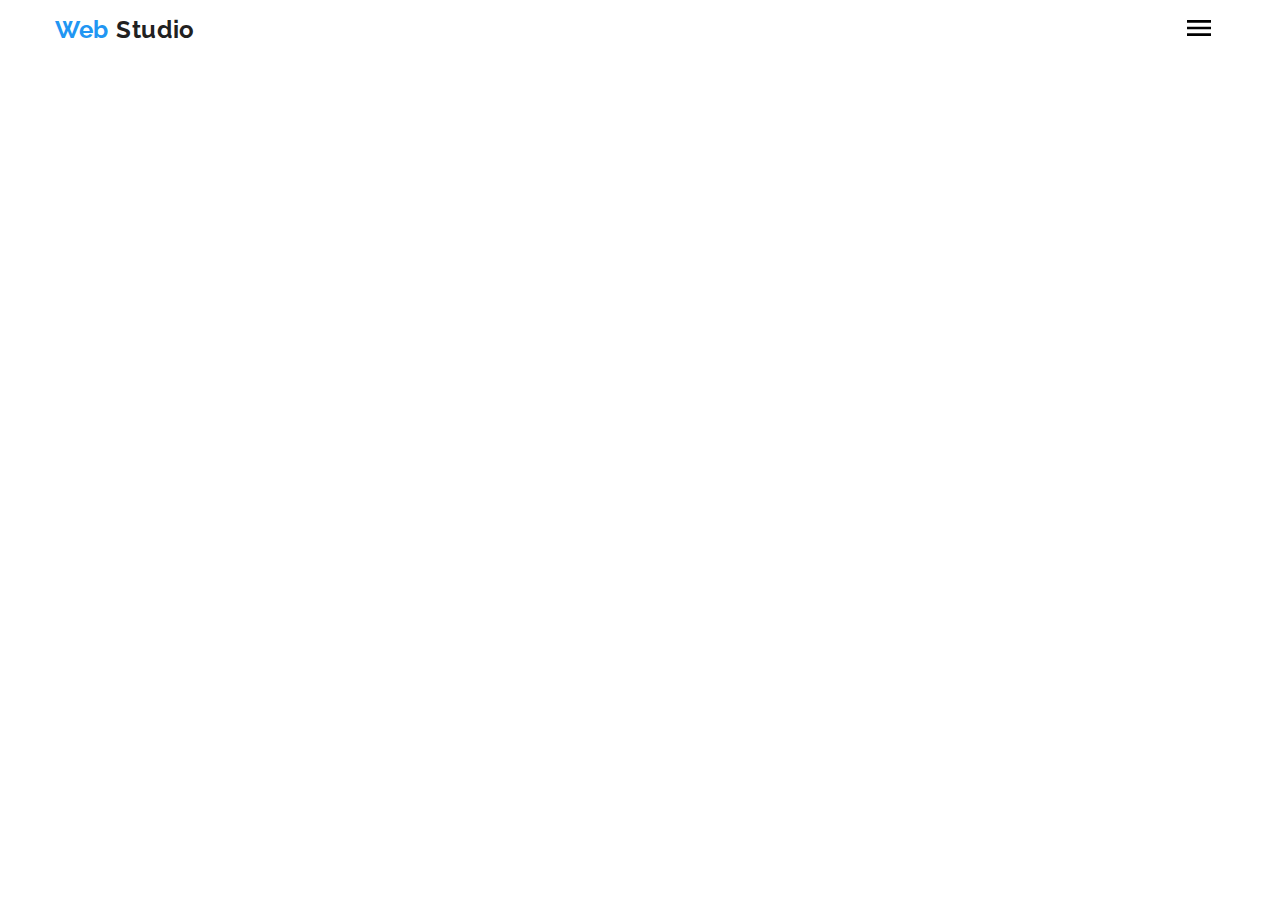
==== commit c254145e: "updated menu-button" ====
--- a/index.html
+++ b/index.html
@@ -16,14 +16,14 @@
       <!--Навигация-->
       <div class="logo-menu-wrapper">
         <a class="logo link" href="./index.html"> <span class="logo-web">Web</span> Studio</a>
-        <button data-menu-button class="menu-button is-open" type="button">
+        <button data-menu-button class="menu-button" type="button">
           <svg class="icon menu" width="40px" height="40px" aria-label="Переключатель мобильного меню">
             <use class="icon-burger"href="./images/symbol-defs.svg#icon-menu"></use>
             <use class="icon-close"href="./images/symbol-defs.svg#icon-close"></use>
           </svg>
         </button>
       </div>
-      <div data-menu class="nav-contacts-wrapper is-open">
+      <div data-menu class="nav-contacts-wrapper">
         <nav class="nav">
           <ul class="nav-list list">
             <li class="nav-list-item"><a href="./index.html" class="nav-list-item-link link current">Студия</a></li>
--- a/css/main.min.css
+++ b/css/main.min.css
@@ -1,2 +1,2 @@
-html{box-sizing:border-box}*,*::before,*::after{box-sizing:inherit}.list,.link{margin:0px;padding:0px;list-style:none;text-decoration:none;font-style:unset}.link,.image{display:block}h1,h2,h3,h4,h5,h6,p{margin:0px;padding:0px}h1,h2{color:#212121;font-weight:700;font-size:36px;line-height:1.17;text-align:center;margin-bottom:50px}b{font-weight:700}input:focus{outline:none}body{margin:0;color:#212121;background-color:#fff;font-family:"Roboto",sans-serif;letter-spacing:.03em}.container{padding-top:60px;padding-right:15px;padding-bottom:60px;padding-left:15px;margin-left:auto;margin-right:auto}@media screen and (min-width: 480px){.container{width:480px}}@media screen and (min-width: 768px){.container{width:768px}}@media screen and (min-width: 1200px){.container{width:1200px;padding-top:94px;padding-bottom:94px}}.header .container{padding-top:0px;padding-bottom:0px}.logo-menu-wrapper{display:flex;justify-content:space-between;align-items:center}.menu-button{border:none;outline:none;background-color:transparent}.icon-close{display:none}.menu-button.is-open .icon-close{display:block}.menu-button.is-open .icon-burger{display:none}.nav-contacts-wrapper{opacity:0;transform:translateY(-100%);transition:all 250ms cubic-bezier(0.4, 0, 0.2, 1);pointer-events:none;margin-right:-15px;margin-left:-15px;padding-top:60px;padding-bottom:60px;text-align:center;border-top:1px solid #ECECEC;box-shadow:0px 4px 8px rgba(0,0,0,0.04),0px 2px 4px rgba(0,0,0,0.08),0px 1px 3px rgba(0,0,0,0.16)}.nav-contacts-wrapper.is-open{opacity:1;transform:translateY(0)}.nav{margin-bottom:60px}.nav-list-item:not(:last-child){margin-bottom:40px}.nav-list-item-link{display:inline-block;position:relative;padding-bottom:8px;color:#212121;font-weight:500;font-size:18px;line-height:1.17;letter-spacing:.02em;transition:color 250ms cubic-bezier(0.4, 0, 0.2, 1)}.nav-list-item-link:hover,.nav-list-item-link:focus{color:#2196F3}.nav-list-item-link::after{display:block;position:absolute;content:"";bottom:0px;margin:0 auto;width:100%;height:4px;background-color:#2196F3;border-radius:2px;transform:scaleX(0);opacity:0;transition:all 250ms cubic-bezier(0.4, 0, 0.2, 1)}.nav-list-item-link:hover::after{transform:scaleX(1);opacity:1}.current{color:#2196F3}.current::after{display:block;position:absolute;content:"";bottom:0;width:100%;height:4px;background-color:#2196F3;border-radius:2px;transform:scaleX(1);opacity:1}.logo{color:#212121;font-family:"Raleway";font-weight:700;font-size:24px;line-height:1.17;letter-spacing:.03em}.logo-menu-wrapper .logo{margin-top:16px;margin-bottom:16px}.logo-web{color:#2196F3}.footer-logo{margin-bottom:20px;color:#fff;font-family:Raleway;font-weight:700;font-size:24px;line-height:1.17;letter-spacing:.03em;text-transform:none}.contact-us .icon{margin-right:8px;fill:#757575;transition:fill 250ms cubic-bezier(0.4, 0, 0.2, 1)}.contact-us-item:not(:last-child){margin-bottom:16px}.icon.envelope{margin-top:2px}.contact-us-email,.contact-us-phone{display:center;justify-content:flex-start;align-items:stretch;font-weight:500;font-size:18px;line-height:1.17;letter-spacing:.02em;color:#757575;transition:color 250ms cubic-bezier(0.4, 0, 0.2, 1)}.contact-us-email:hover,.contact-us-phone:hover{color:#2196F3}.contact-us-email:focus,.contact-us-phone:focus{color:#2196F3}.contact-us-email:hover .icon,.contact-us-phone:hover .icon{fill:#2196F3}.contact-us-email:focus .icon,.contact-us-phone:focus .icon{fill:#2196F3}.hero{max-width:1600px;margin-right:auto;margin-left:auto;text-align:center;color:#fff;background-color:rgba(47,48,58,0.8);background-image:linear-gradient(rgba(47,48,58,0.8), rgba(47,48,58,0.8)),url(../images/hero-background.jpg);background-repeat:no-repeat;background-position:center;background-size:cover}.hero .container{padding-top:200px;padding-bottom:200px}.hero-title{width:696px;margin-right:auto;margin-bottom:30px;margin-left:auto;color:#fff;font-weight:900;font-size:44px;line-height:1.36;text-align:center;letter-spacing:0.06em;text-transform:uppercase}.btn-primary{margin:0;padding:10px 32px 10px;color:#fff;background-color:#2196F3;font-weight:700;font-size:16px;line-height:1.87;letter-spacing:.06em;text-align:center;border-radius:4px;border-width:0px;outline:none;box-shadow:0px 4px 4px rgba(0,0,0,0.15);transition:background-color 250ms cubic-bezier(0.4, 0, 0.2, 1)}.btn-primary:hover{background-color:#188CE8;cursor:pointer;outline:none}.btn-primary:focus{background-color:#188CE8;cursor:pointer;outline:none}.subscribe-form-wrapper .btn-primary{display:flex;justify-content:flex-start;align-items:stretch}.application-form .btn-primary{padding:10px 55px}.features-list{display:flex;justify-content:flex-start;align-items:stretch}.features-list-item{width:calc((100% - 90px) / 4)}.features-list-item::before{display:block;width:270px;height:120px;margin-bottom:30px;background-color:#F5F4FA;background-repeat:no-repeat;background-position:center;background-size:70px 70px;border-radius:4px;content:""}.features-list-item.antenna::before{background-image:url(../images/advantages/antenna.svg)}.features-list-item.clock::before{background-image:url(../images/advantages/clock.svg)}.features-list-item.diagram::before{background-image:url(../images/advantages/diagram.svg)}.features-list-item.astronaut::before{background-image:url(../images/advantages/astronaut.svg)}.features-list-item:not(:last-child){margin-right:30px}.features-list-item-title{margin-bottom:10px;color:#212121;font-weight:700;font-size:14px;line-height:1.14;text-align:left;text-transform:uppercase}.features-list-item-description{color:#757575;font-size:14px;line-height:1.71}.fields .container{padding-top:0px}.fields-list{display:flex;justify-content:center;align-items:stretch}.fields-list-item{position:relative;width:calc((100% - 60px) / 3)}.fields-list-item:not(:last-child){margin-right:30px}.fields-list-item-title{position:absolute;bottom:0;width:100%;margin:0px;padding-top:27px;padding-bottom:27px;color:#fff;font-weight:700;font-size:14px;line-height:1.14;text-align:center;background-color:rgba(47,48,58,0.8);text-transform:uppercase}.our-team{background-color:#F5F4FA}.our-team-list{display:flex;justify-content:center;align-items:stretch}.our-team-list-item{width:calc((100% - 90px) / 4);background-color:#fff;box-shadow:0px 2px 1px rgba(0,0,0,0.2),0px 1px 1px rgba(0,0,0,0.14),0px 1px 3px rgba(0,0,0,0.12);border-radius:0px 0px 4px 4px}.our-team-list-item:not(:last-child){margin-right:30px}.worker-name{margin-top:30px;margin-bottom:10px;font-weight:500px;font-size:16px;line-height:1.19;letter-spacing:.03em;text-align:center}.position{margin-bottom:16px;color:#757575;font-weight:400px;font-size:16px;line-height:1.19;letter-spacing:.03em;text-align:center}.social{display:flex;justify-content:center;align-items:stretch;margin-bottom:24px}.social-item:not(:last-child){margin-right:10px}.social-item .icon{fill:#AFB1B8;transition:250ms cubic-bezier(0.4, 0, 0.2, 1)}.join-list .social-item{width:44px;height:44px;background-color:rgba(255,255,255,0.1);border-radius:50%}.social-item-link{display:block;padding:12px;color:#212121;width:44px;height:44px;border-radius:50%;transition:250ms cubic-bezier(0.4, 0, 0.2, 1)}.social-item-link:hover{width:44px;height:44px;background-color:#2196F3;border-radius:50%}.social-item-link:focus{width:44px;height:44px;background-color:#2196F3;border-radius:50%}.social-item .icon{fill:#AFB1B8;transition:250ms cubic-bezier(0.4, 0, 0.2, 1)}.social-item-link:hover .icon{fill:#fff}.social-item-link:focus .icon{fill:#fff}.join-list .icon{fill:#fff}.clients-list{display:flex;justify-content:center;align-items:stretch}.clients-list-item{width:calc((100% - 150px) / 6);height:90px;display:flex;justify-content:center;align-items:stretch}.clients-list-item:not(:last-child){margin-right:30px}.clients-list-item:hover{border-color:#2196F3;fill:#2196F3}.clients-list-item:focus{border-color:#2196F3;fill:#2196F3}.clients-list-link{display:flex;justify-content:center;align-items:center;width:170px;height:90px;background-color:#fff;border-style:solid;border-width:1px;border-radius:4px;border-color:#AFB1B8;fill:#AFB1B8;transition:250ms cubic-bezier(0.4, 0, 0.2, 1)}.clients-list-link:hover{border-color:#2196F3;fill:#2196F3}.clients-list-link:focus{border-color:#2196F3;fill:#2196F3}.footer{color:#fff;background-color:#2F303A;font-weight:700;font-size:14px;line-height:1.14;letter-spacing:.03em;text-transform:uppercase}.footer .container{display:flex;justify-content:space-between;align-items:baseline;padding-top:60px;padding-bottom:60px}.join-title,.signup-title{display:block;margin-bottom:20px}.join-list{display:flex;justify-content:center;align-items:stretch}.address-item{font-weight:400;line-height:1.71;text-transform:none}.address-item:not(:last-child){margin-bottom:9px}.address-item-post{color:#fff}.address-item-email,.address-item-phone{color:rgba(255,255,255,0.6)}.subscribe-form-wrapper{display:flex;justify-content:flex-start;align-items:stretch;margin-top:20px}.subscribe{max-width:570px;flex-grow:2}.subscribe-email{flex-grow:2;margin-right:12px;padding-left:16px;background-color:transparent;color:#fff;border:1px solid rgba(255,255,255,0.3);box-sizing:border-box;filter:drop-shadow(0px 4px 4px rgba(0,0,0,0.15));border-radius:4px}.icon-send{margin-left:10px;fill:#F5F4FA}.backdrop{position:fixed;top:0;left:0;display:flex;justify-content:center;align-items:center;width:100%;height:100%;background-color:rgba(0,0,0,0.2);opacity:1;transition:opacity 250ms cubic-bezier(0.4, 0, 0.2, 1)}.backdrop.is-hidden{opacity:0;pointer-events:none}.application-form{position:relative;display:flex;flex-direction:column;align-items:center;width:528px;margin-right:auto;margin-left:auto;padding:40px;background-color:#fff;box-shadow:0px 1px 3px rgba(0,0,0,0.12),0px 1px 1px rgba(0,0,0,0.14),0px 2px 1px rgba(0,0,0,0.2);border-radius:4px;transform:scale(1);transition:transform 250ms cubic-bezier(0.4, 0, 0.2, 1)}.backdrop.is-hidden .application-form{transform:scale(0.9)}.application-form-title{margin-bottom:30px;font-size:20px;line-height:1.15}.application-form-close{position:absolute;top:8px;right:8px;display:flex;align-items:center;width:30px;height:30px;background-color:transparent;border:1px solid rgba(0,0,0,0.1);border-radius:50%;box-sizing:border-box;cursor:pointer}.application-form-close:hover{outline:none}.application-form-close:focus{outline:none}.icon-close-modal{fill:#212121;transition:fill 250ms cubic-bezier(0.4, 0, 0.2, 1)}.application-form-close:hover .icon-close-modal{fill:#2196F3}.application-form-close:focus .icon-close-modal{fill:#2196F3}.application-form-input-wrapper{position:relative;margin-bottom:28px}.application-form-input,.application-form-comment{width:448px;height:40px;font-family:Roboto;font-weight:400px;font-size:14px;line-height:1.14;letter-spacing:0.01em;border:1px solid rgba(33,33,33,0.2);box-sizing:border-box;border-radius:4px}.application-form-input{padding-left:42px}.application-form-input::placeholder{opacity:0}.application-form-input:not(:placeholder-shown){outline:none;border-color:#2196F3}.application-form-input:focus{outline:none;border-color:#2196F3}.application-form-input+.application-form-label{position:absolute;top:12px;left:42px;transition:transform 250ms cubic-bezier(0.4, 0, 0.2, 1),color 250ms cubic-bezier(0.4, 0, 0.2, 1)}.application-form-label+.icon{position:absolute;top:11px;left:16px;fill:#212121;transition:fill 250ms cubic-bezier(0.4, 0, 0.2, 1)}.application-form-input:focus ~ .icon{fill:#2196F3}.application-form-input:not(:placeholder-shown) ~ .icon{fill:#2196F3}.application-form-input:focus+.application-form-label,.application-form-input:not(:placeholder-shown)+.application-form-label{transform:translate(-28px, -31px);font-size:12px;color:#2196F3}.application-form-input:focus.application-form-input::placeholder{opacity:1}.application-form-comment{margin-bottom:20px;height:120px;padding:12px 16px;resize:none}.application-form-comment:focus{outline:none}.application-form-comment::placeholder{font-family:"Roboto",sans-serif;font-weight:400;font-size:14px;line-height:1.14;letter-spacing:.01em}.application-form-label,.application-form-input::placeholder{font-family:"Roboto",sans-serif;font-weight:400;font-size:14px;line-height:1.14;letter-spacing:.01em}.agreement-accept{position:relative;display:flex;justify-content:flex-start;align-items:center;margin-bottom:30px}.agreement-accept-text{font-size:14px;line-height:1.71;letter-spacing:.03em}.agreement-accept-text::before{display:inline-block;width:16px;height:16px;margin-right:8px;background-image:url(../images/checkbox-modal.svg);background-repeat:no-repeat;background-position:center;background-size:16px 16px;content:""}.agreement-accept-text a{color:#2196F3}.agreement-accept-checkbox{position:absolute;z-index:-1;opacity:0}.agreement-accept-checkbox:checked+.agreement-accept-text::before{background-color:#2196F3;background-image:url(../images/checked-modal.svg);background-repeat:no-repeat;background-position:center;background-size:11px 8px;border-radius:2px}.gallery{color:#212121}.gallery-filters{display:flex;justify-content:center;align-items:stretch;margin-bottom:50px}.gallery-filters .active{color:#fff;background-color:#2196F3;box-shadow:0px 2px 2px rgba(0,0,0,0.12),0px 1px 2px rgba(0,0,0,0.08),0px 3px 1px rgba(0,0,0,0.1);border-radius:4px}.gallery-filters-item:not(:last-child){margin-right:8px}.gallery-filters-item-btn{display:flex;justify-content:flex-start;align-items:stretch;padding:6px 22px;border-width:0px;border-radius:4px;outline:none;background-color:#F5F4FA;color:#212121;font-weight:500;font-size:16px;line-height:1.62;letter-spacing:.03em;text-align:center;transition:color 250ms cubic-bezier(0.4, 0, 0.2, 1),background-color 250ms cubic-bezier(0.4, 0, 0.2, 1),box-shadow 250ms cubic-bezier(0.4, 0, 0.2, 1)}.gallery-filters-item-btn:hover{color:#fff;background-color:#2196F3;box-shadow:0px 2px 2px rgba(0,0,0,0.12),0px 1px 2px rgba(0,0,0,0.08),0px 3px 1px rgba(0,0,0,0.1);border-radius:4px}.gallery-filters-item-btn:focus{color:#fff;background-color:#2196F3;box-shadow:0px 2px 2px rgba(0,0,0,0.12),0px 1px 2px rgba(0,0,0,0.08),0px 3px 1px rgba(0,0,0,0.1);border-radius:4px}.gallery-works{display:flex;justify-content:flex-start;align-items:stretch;flex-wrap:wrap}.gallery-works-box{width:calc((100% - 60px) / 3);transition:box-shadow 250ms cubic-bezier(0.4, 0, 0.2, 1)}.gallery-works-box:hover{box-shadow:1px 4px 6px rgba(0,0,0,0.16),0px 4px 4px rgba(0,0,0,0.06),0px 1px 1px rgba(0,0,0,0.12)}.gallery-works-box:not(:nth-child(3n+3)){margin-right:30px}.gallery-works-box:not(:nth-last-child(-n+3)){margin-bottom:30px}.gallery-works-thumb{position:relative;overflow:hidden}.gallery-works-box-text{position:absolute;top:100;width:100%;height:100%}@keyframes overlay{from{transform:translateY(0%)}to{transform:translateY(-100%)}}.gallery-works-box:hover .gallery-works-box-text{animation:overlay 250ms forwards}.gallery-works-box-category{display:block;color:#757575;font-size:16px;line-height:1.87}.gallery-works-box .wrapper{padding-top:20px;padding-right:24px;padding-bottom:20px;padding-left:24px;border-right-style:solid;border-right-width:1px;border-right-color:#eeeeee;border-bottom-style:solid;border-bottom-width:1px;border-bottom-color:#eeeeee;border-left-style:solid;border-left-width:1px;border-left-color:#eeeeee}.gallery-works-box-name{margin-bottom:6px;font-weight:700;font-size:18px;line-height:2;letter-spacing:.06em;text-align:start}.gallery-works-box-text{padding:60px 24px;color:#fff;background-color:rgba(33,150,243,0.9);font-size:18px;line-height:1.56}
+html{box-sizing:border-box}*,*::before,*::after{box-sizing:inherit}.list,.link{margin:0px;padding:0px;list-style:none;text-decoration:none;font-style:unset}.link,.image{display:block}h1,h2,h3,h4,h5,h6,p{margin:0px;padding:0px}h1,h2{color:#212121;font-weight:700;font-size:36px;line-height:1.17;text-align:center;margin-bottom:50px}b{font-weight:700}input:focus{outline:none}body{margin:0;color:#212121;background-color:#fff;font-family:"Roboto",sans-serif;letter-spacing:.03em}.container{padding-top:60px;padding-right:15px;padding-bottom:60px;padding-left:15px;margin-left:auto;margin-right:auto}@media screen and (min-width: 480px){.container{width:480px}}@media screen and (min-width: 768px){.container{width:768px}}@media screen and (min-width: 1200px){.container{width:1200px;padding-top:94px;padding-bottom:94px}}.header .container{padding-top:0px;padding-bottom:0px}.logo-menu-wrapper{display:flex;justify-content:space-between;align-items:center}.menu-button{border:none;outline:none;background-color:transparent;cursor:pointer}.icon-close{display:none}.menu-button.is-open .icon-close{display:block}.menu-button.is-open .icon-burger{display:none}.nav-contacts-wrapper{margin-right:-15px;margin-left:-15px;padding-top:60px;padding-bottom:60px;text-align:center;opacity:0;transform:translateY(-100%);transition:all 250ms cubic-bezier(0.4, 0, 0.2, 1);pointer-events:none;border-top:1px solid #ECECEC;box-shadow:0px 4px 8px rgba(0,0,0,0.04),0px 2px 4px rgba(0,0,0,0.08),0px 1px 3px rgba(0,0,0,0.16)}.nav-contacts-wrapper.is-open{opacity:1;transform:translateY(0)}.nav{margin-bottom:60px}.nav-list-item:not(:last-child){margin-bottom:40px}.nav-list-item-link{display:inline-block;position:relative;padding-bottom:8px;color:#212121;font-weight:500;font-size:18px;line-height:1.17;letter-spacing:.02em;transition:color 250ms cubic-bezier(0.4, 0, 0.2, 1)}.nav-list-item-link:hover,.nav-list-item-link:focus{color:#2196F3}.nav-list-item-link::after{display:block;position:absolute;content:"";bottom:0px;margin:0 auto;width:100%;height:4px;background-color:#2196F3;border-radius:2px;transform:scaleX(0);opacity:0;transition:all 250ms cubic-bezier(0.4, 0, 0.2, 1)}.nav-list-item-link:hover::after{transform:scaleX(1);opacity:1}.current{color:#2196F3}.current::after{display:block;position:absolute;content:"";bottom:0;width:100%;height:4px;background-color:#2196F3;border-radius:2px;transform:scaleX(1);opacity:1}.logo{color:#212121;font-family:"Raleway";font-weight:700;font-size:24px;line-height:1.17;letter-spacing:.03em}.logo-menu-wrapper .logo{margin-top:16px;margin-bottom:16px}.logo-web{color:#2196F3}.footer-logo{margin-bottom:20px;color:#fff;font-family:Raleway;font-weight:700;font-size:24px;line-height:1.17;letter-spacing:.03em;text-transform:none}.contact-us .icon{margin-right:8px;fill:#757575;transition:fill 250ms cubic-bezier(0.4, 0, 0.2, 1)}.contact-us-item:not(:last-child){margin-bottom:16px}.icon.envelope{margin-top:2px}.contact-us-email,.contact-us-phone{display:center;justify-content:flex-start;align-items:stretch;font-weight:500;font-size:18px;line-height:1.17;letter-spacing:.02em;color:#757575;transition:color 250ms cubic-bezier(0.4, 0, 0.2, 1)}.contact-us-email:hover,.contact-us-phone:hover{color:#2196F3}.contact-us-email:focus,.contact-us-phone:focus{color:#2196F3}.contact-us-email:hover .icon,.contact-us-phone:hover .icon{fill:#2196F3}.contact-us-email:focus .icon,.contact-us-phone:focus .icon{fill:#2196F3}.hero{max-width:1600px;margin-right:auto;margin-left:auto;text-align:center;color:#fff;background-color:rgba(47,48,58,0.8);background-image:linear-gradient(rgba(47,48,58,0.8), rgba(47,48,58,0.8)),url(../images/hero-background.jpg);background-repeat:no-repeat;background-position:center;background-size:cover}.hero .container{padding-top:200px;padding-bottom:200px}.hero-title{width:696px;margin-right:auto;margin-bottom:30px;margin-left:auto;color:#fff;font-weight:900;font-size:44px;line-height:1.36;text-align:center;letter-spacing:0.06em;text-transform:uppercase}.btn-primary{margin:0;padding:10px 32px 10px;color:#fff;background-color:#2196F3;font-weight:700;font-size:16px;line-height:1.87;letter-spacing:.06em;text-align:center;border-radius:4px;border-width:0px;outline:none;box-shadow:0px 4px 4px rgba(0,0,0,0.15);transition:background-color 250ms cubic-bezier(0.4, 0, 0.2, 1)}.btn-primary:hover{background-color:#188CE8;cursor:pointer;outline:none}.btn-primary:focus{background-color:#188CE8;cursor:pointer;outline:none}.subscribe-form-wrapper .btn-primary{display:flex;justify-content:flex-start;align-items:stretch}.application-form .btn-primary{padding:10px 55px}.features-list{display:flex;justify-content:flex-start;align-items:stretch}.features-list-item{width:calc((100% - 90px) / 4)}.features-list-item::before{display:block;width:270px;height:120px;margin-bottom:30px;background-color:#F5F4FA;background-repeat:no-repeat;background-position:center;background-size:70px 70px;border-radius:4px;content:""}.features-list-item.antenna::before{background-image:url(../images/advantages/antenna.svg)}.features-list-item.clock::before{background-image:url(../images/advantages/clock.svg)}.features-list-item.diagram::before{background-image:url(../images/advantages/diagram.svg)}.features-list-item.astronaut::before{background-image:url(../images/advantages/astronaut.svg)}.features-list-item:not(:last-child){margin-right:30px}.features-list-item-title{margin-bottom:10px;color:#212121;font-weight:700;font-size:14px;line-height:1.14;text-align:left;text-transform:uppercase}.features-list-item-description{color:#757575;font-size:14px;line-height:1.71}.fields .container{padding-top:0px}.fields-list{display:flex;justify-content:center;align-items:stretch}.fields-list-item{position:relative;width:calc((100% - 60px) / 3)}.fields-list-item:not(:last-child){margin-right:30px}.fields-list-item-title{position:absolute;bottom:0;width:100%;margin:0px;padding-top:27px;padding-bottom:27px;color:#fff;font-weight:700;font-size:14px;line-height:1.14;text-align:center;background-color:rgba(47,48,58,0.8);text-transform:uppercase}.our-team{background-color:#F5F4FA}.our-team-list{display:flex;justify-content:center;align-items:stretch}.our-team-list-item{width:calc((100% - 90px) / 4);background-color:#fff;box-shadow:0px 2px 1px rgba(0,0,0,0.2),0px 1px 1px rgba(0,0,0,0.14),0px 1px 3px rgba(0,0,0,0.12);border-radius:0px 0px 4px 4px}.our-team-list-item:not(:last-child){margin-right:30px}.worker-name{margin-top:30px;margin-bottom:10px;font-weight:500px;font-size:16px;line-height:1.19;letter-spacing:.03em;text-align:center}.position{margin-bottom:16px;color:#757575;font-weight:400px;font-size:16px;line-height:1.19;letter-spacing:.03em;text-align:center}.social{display:flex;justify-content:center;align-items:stretch;margin-bottom:24px}.social-item:not(:last-child){margin-right:10px}.social-item .icon{fill:#AFB1B8;transition:250ms cubic-bezier(0.4, 0, 0.2, 1)}.join-list .social-item{width:44px;height:44px;background-color:rgba(255,255,255,0.1);border-radius:50%}.social-item-link{display:block;padding:12px;color:#212121;width:44px;height:44px;border-radius:50%;transition:250ms cubic-bezier(0.4, 0, 0.2, 1)}.social-item-link:hover{width:44px;height:44px;background-color:#2196F3;border-radius:50%}.social-item-link:focus{width:44px;height:44px;background-color:#2196F3;border-radius:50%}.social-item .icon{fill:#AFB1B8;transition:250ms cubic-bezier(0.4, 0, 0.2, 1)}.social-item-link:hover .icon{fill:#fff}.social-item-link:focus .icon{fill:#fff}.join-list .icon{fill:#fff}.clients-list{display:flex;justify-content:center;align-items:stretch}.clients-list-item{width:calc((100% - 150px) / 6);height:90px;display:flex;justify-content:center;align-items:stretch}.clients-list-item:not(:last-child){margin-right:30px}.clients-list-item:hover{border-color:#2196F3;fill:#2196F3}.clients-list-item:focus{border-color:#2196F3;fill:#2196F3}.clients-list-link{display:flex;justify-content:center;align-items:center;width:170px;height:90px;background-color:#fff;border-style:solid;border-width:1px;border-radius:4px;border-color:#AFB1B8;fill:#AFB1B8;transition:250ms cubic-bezier(0.4, 0, 0.2, 1)}.clients-list-link:hover{border-color:#2196F3;fill:#2196F3}.clients-list-link:focus{border-color:#2196F3;fill:#2196F3}.footer{color:#fff;background-color:#2F303A;font-weight:700;font-size:14px;line-height:1.14;letter-spacing:.03em;text-transform:uppercase}.footer .container{display:flex;justify-content:space-between;align-items:baseline;padding-top:60px;padding-bottom:60px}.join-title,.signup-title{display:block;margin-bottom:20px}.join-list{display:flex;justify-content:center;align-items:stretch}.address-item{font-weight:400;line-height:1.71;text-transform:none}.address-item:not(:last-child){margin-bottom:9px}.address-item-post{color:#fff}.address-item-email,.address-item-phone{color:rgba(255,255,255,0.6)}.subscribe-form-wrapper{display:flex;justify-content:flex-start;align-items:stretch;margin-top:20px}.subscribe{max-width:570px;flex-grow:2}.subscribe-email{flex-grow:2;margin-right:12px;padding-left:16px;background-color:transparent;color:#fff;border:1px solid rgba(255,255,255,0.3);box-sizing:border-box;filter:drop-shadow(0px 4px 4px rgba(0,0,0,0.15));border-radius:4px}.icon-send{margin-left:10px;fill:#F5F4FA}.backdrop{position:fixed;top:0;left:0;display:flex;justify-content:center;align-items:center;width:100%;height:100%;background-color:rgba(0,0,0,0.2);opacity:1;transition:opacity 250ms cubic-bezier(0.4, 0, 0.2, 1)}.backdrop.is-hidden{opacity:0;pointer-events:none}.application-form{position:relative;display:flex;flex-direction:column;align-items:center;width:528px;margin-right:auto;margin-left:auto;padding:40px;background-color:#fff;box-shadow:0px 1px 3px rgba(0,0,0,0.12),0px 1px 1px rgba(0,0,0,0.14),0px 2px 1px rgba(0,0,0,0.2);border-radius:4px;transform:scale(1);transition:transform 250ms cubic-bezier(0.4, 0, 0.2, 1)}.backdrop.is-hidden .application-form{transform:scale(0.9)}.application-form-title{margin-bottom:30px;font-size:20px;line-height:1.15}.application-form-close{position:absolute;top:8px;right:8px;display:flex;align-items:center;width:30px;height:30px;background-color:transparent;border:1px solid rgba(0,0,0,0.1);border-radius:50%;box-sizing:border-box;cursor:pointer}.application-form-close:hover{outline:none}.application-form-close:focus{outline:none}.icon-close-modal{fill:#212121;transition:fill 250ms cubic-bezier(0.4, 0, 0.2, 1)}.application-form-close:hover .icon-close-modal{fill:#2196F3}.application-form-close:focus .icon-close-modal{fill:#2196F3}.application-form-input-wrapper{position:relative;margin-bottom:28px}.application-form-input,.application-form-comment{width:448px;height:40px;font-family:Roboto;font-weight:400px;font-size:14px;line-height:1.14;letter-spacing:0.01em;border:1px solid rgba(33,33,33,0.2);box-sizing:border-box;border-radius:4px}.application-form-input{padding-left:42px}.application-form-input::placeholder{opacity:0}.application-form-input:not(:placeholder-shown){outline:none;border-color:#2196F3}.application-form-input:focus{outline:none;border-color:#2196F3}.application-form-input+.application-form-label{position:absolute;top:12px;left:42px;transition:transform 250ms cubic-bezier(0.4, 0, 0.2, 1),color 250ms cubic-bezier(0.4, 0, 0.2, 1)}.application-form-label+.icon{position:absolute;top:11px;left:16px;fill:#212121;transition:fill 250ms cubic-bezier(0.4, 0, 0.2, 1)}.application-form-input:focus ~ .icon{fill:#2196F3}.application-form-input:not(:placeholder-shown) ~ .icon{fill:#2196F3}.application-form-input:focus+.application-form-label,.application-form-input:not(:placeholder-shown)+.application-form-label{transform:translate(-28px, -31px);font-size:12px;color:#2196F3}.application-form-input:focus.application-form-input::placeholder{opacity:1}.application-form-comment{margin-bottom:20px;height:120px;padding:12px 16px;resize:none}.application-form-comment:focus{outline:none}.application-form-comment::placeholder{font-family:"Roboto",sans-serif;font-weight:400;font-size:14px;line-height:1.14;letter-spacing:.01em}.application-form-label,.application-form-input::placeholder{font-family:"Roboto",sans-serif;font-weight:400;font-size:14px;line-height:1.14;letter-spacing:.01em}.agreement-accept{position:relative;display:flex;justify-content:flex-start;align-items:center;margin-bottom:30px}.agreement-accept-text{font-size:14px;line-height:1.71;letter-spacing:.03em}.agreement-accept-text::before{display:inline-block;width:16px;height:16px;margin-right:8px;background-image:url(../images/checkbox-modal.svg);background-repeat:no-repeat;background-position:center;background-size:16px 16px;content:""}.agreement-accept-text a{color:#2196F3}.agreement-accept-checkbox{position:absolute;z-index:-1;opacity:0}.agreement-accept-checkbox:checked+.agreement-accept-text::before{background-color:#2196F3;background-image:url(../images/checked-modal.svg);background-repeat:no-repeat;background-position:center;background-size:11px 8px;border-radius:2px}.gallery{color:#212121}.gallery-filters{display:flex;justify-content:center;align-items:stretch;margin-bottom:50px}.gallery-filters .active{color:#fff;background-color:#2196F3;box-shadow:0px 2px 2px rgba(0,0,0,0.12),0px 1px 2px rgba(0,0,0,0.08),0px 3px 1px rgba(0,0,0,0.1);border-radius:4px}.gallery-filters-item:not(:last-child){margin-right:8px}.gallery-filters-item-btn{display:flex;justify-content:flex-start;align-items:stretch;padding:6px 22px;border-width:0px;border-radius:4px;outline:none;background-color:#F5F4FA;color:#212121;font-weight:500;font-size:16px;line-height:1.62;letter-spacing:.03em;text-align:center;transition:color 250ms cubic-bezier(0.4, 0, 0.2, 1),background-color 250ms cubic-bezier(0.4, 0, 0.2, 1),box-shadow 250ms cubic-bezier(0.4, 0, 0.2, 1)}.gallery-filters-item-btn:hover{color:#fff;background-color:#2196F3;box-shadow:0px 2px 2px rgba(0,0,0,0.12),0px 1px 2px rgba(0,0,0,0.08),0px 3px 1px rgba(0,0,0,0.1);border-radius:4px}.gallery-filters-item-btn:focus{color:#fff;background-color:#2196F3;box-shadow:0px 2px 2px rgba(0,0,0,0.12),0px 1px 2px rgba(0,0,0,0.08),0px 3px 1px rgba(0,0,0,0.1);border-radius:4px}.gallery-works{display:flex;justify-content:flex-start;align-items:stretch;flex-wrap:wrap}.gallery-works-box{width:calc((100% - 60px) / 3);transition:box-shadow 250ms cubic-bezier(0.4, 0, 0.2, 1)}.gallery-works-box:hover{box-shadow:1px 4px 6px rgba(0,0,0,0.16),0px 4px 4px rgba(0,0,0,0.06),0px 1px 1px rgba(0,0,0,0.12)}.gallery-works-box:not(:nth-child(3n+3)){margin-right:30px}.gallery-works-box:not(:nth-last-child(-n+3)){margin-bottom:30px}.gallery-works-thumb{position:relative;overflow:hidden}.gallery-works-box-text{position:absolute;top:100;width:100%;height:100%}@keyframes overlay{from{transform:translateY(0%)}to{transform:translateY(-100%)}}.gallery-works-box:hover .gallery-works-box-text{animation:overlay 250ms forwards}.gallery-works-box-category{display:block;color:#757575;font-size:16px;line-height:1.87}.gallery-works-box .wrapper{padding-top:20px;padding-right:24px;padding-bottom:20px;padding-left:24px;border-right-style:solid;border-right-width:1px;border-right-color:#eeeeee;border-bottom-style:solid;border-bottom-width:1px;border-bottom-color:#eeeeee;border-left-style:solid;border-left-width:1px;border-left-color:#eeeeee}.gallery-works-box-name{margin-bottom:6px;font-weight:700;font-size:18px;line-height:2;letter-spacing:.06em;text-align:start}.gallery-works-box-text{padding:60px 24px;color:#fff;background-color:rgba(33,150,243,0.9);font-size:18px;line-height:1.56}
 /*# sourceMappingURL=main.min.css.map */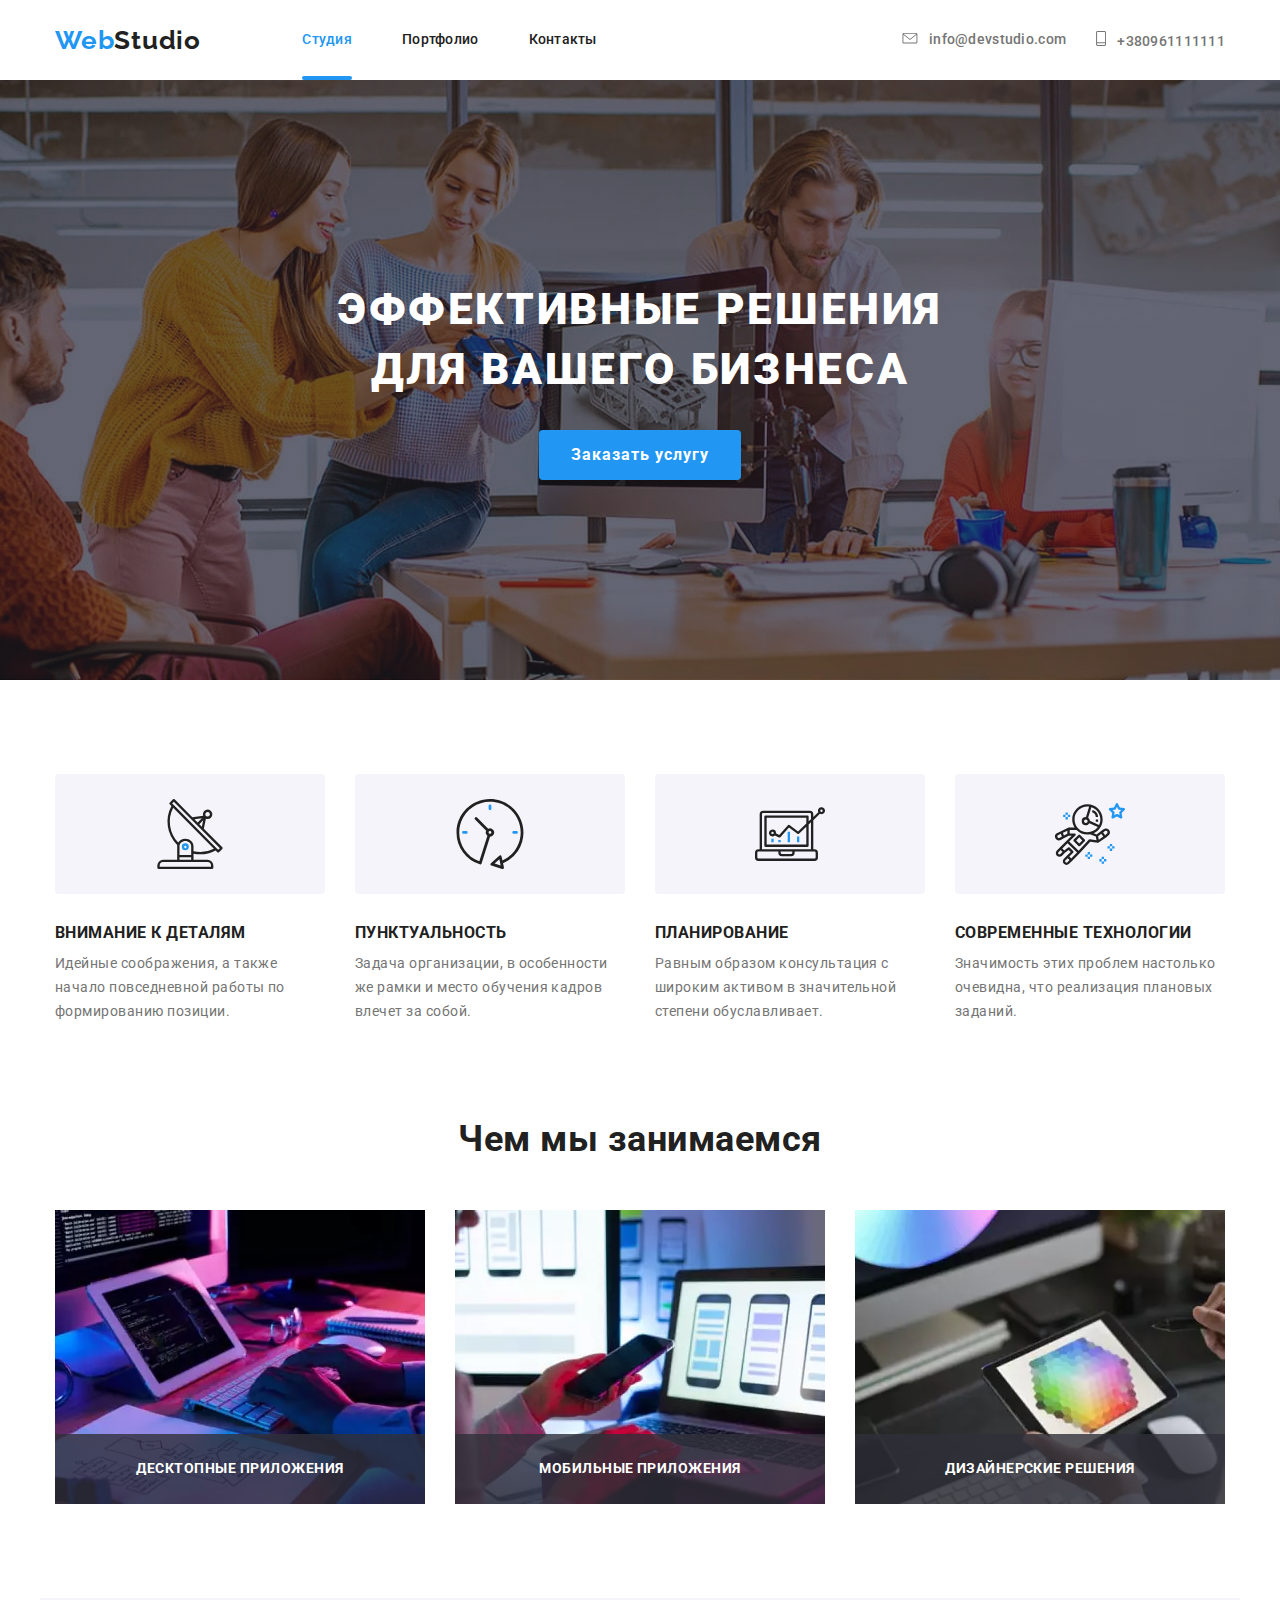
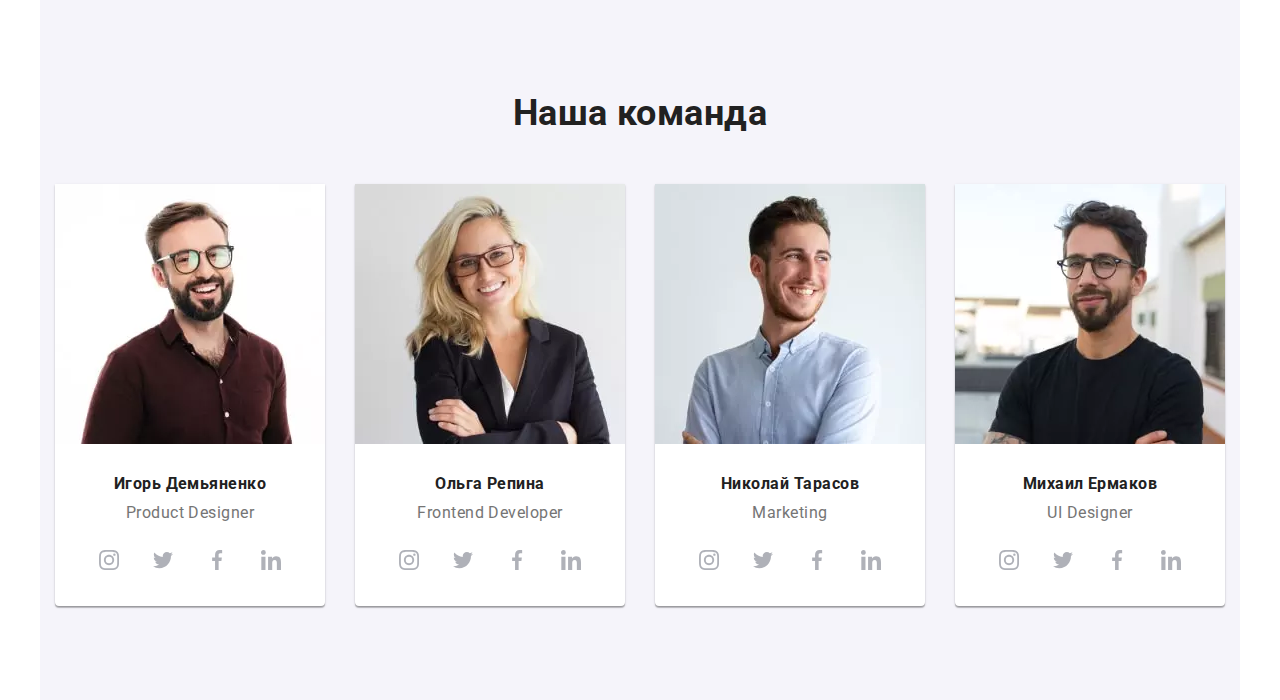
==== commit 58063ed6: "updated till our team section (included)" ====
--- a/index.html
+++ b/index.html
@@ -3,7 +3,7 @@
   <head>
     <meta charset="UTF-8">
     <meta name="viewport" content="width=device-width, initial-scale=1.0">
-    <title lang="en">Web Studio</title>
+    <title lang="en">WebStudio</title>
     <link href="https://fonts.googleapis.com/css2?family=Raleway:wght@700&family=Roboto:wght@400;500;700;900&display=swap" rel="stylesheet">
     <link rel="stylesheet" href="https://cdnjs.cloudflare.com/ajax/libs/modern-normalize/0.6.0/modern-normalize.min.css">
     <!-- <link rel="stylesheet" href="./css/styles.css"> -->
@@ -15,7 +15,7 @@
     <div class="container header">
       <!--Навигация-->
       <div class="logo-menu-wrapper">
-        <a class="logo link" href="./index.html"> <span class="logo-web">Web</span> Studio</a>
+        <a class="logo link" href="./index.html"> <span class="logo-web">Web</span>Studio</a>
         <button data-menu-button class="menu-button" type="button">
           <svg class="icon menu" width="40px" height="40px" aria-label="Переключатель мобильного меню">
             <use class="icon-burger"href="./images/symbol-defs.svg#icon-menu"></use>
@@ -59,18 +59,18 @@
     <!--Уникальный Контент страницы-->
     <main class="main">
       <!--Hero Section-->
-      <!-- <section class="hero">
+      <section class="hero">
         <div class="container">
-          <div class="test"><h1 class="hero-title">Эффективные решения для вашего бизнеса</h1></div>
+          <div class="title-wrapper"><h1 class="hero-title">Эффективные решения для вашего бизнеса</h1></div>
         <button data-modal-open class="btn-primary">Заказать услугу</button>
       </div>
-      </section> -->
+      </section>
       <!--Конец Hero Section-->
 
       <!--Секция Наши Преимущества-->
-      <!-- <section class="features"> -->
-        <!--<h2>Наши преимущества</h2>-->
-        <!-- <ul class="features-list list container">
+      <section class="features">
+        <!-- <h2>Наши преимущества</h2> -->
+        <ul class="features-list list container">
           <li class="features-list-item antenna">
             <div class="features-list-item-title"><h3>Внимание к деталям</h3></div>
             <p class="features-list-item-description">
@@ -99,40 +99,84 @@
             </p>
           </li>
         </ul>
-      </section> -->
+      </section>
       <!--Конец Секции Наши Преимущества-->
 
       <!--Секция Чем мы занимаемся-->
-      <!-- <section class="fields">
+      <section class="fields">
         <div class="container">
           <div class="fields-title"><h2>Чем мы занимаемся</h2></div>
         <ul class="fields-list list">
           <li class="fields-list-item">
-            <img class="fields-list-item-image image" src="./images/what-we-do/laptop.jpg" alt="Ноутбук" width="370" height="294">
+            <picture>
+              <source
+                srcset="./images/what-we-do/desktop-app.webp 1x, ./images/what-we-do/desktop-app@2x.webp 2x, ./images/what-we-do/desktop-app@3x.webp 3x"
+                type="image/webp">
+              <img class="fields-list-item-image image"
+                srcset="./images/what-we-do/desktop-app.jpg 1x, ./images/what-we-do/desktop-app@2x.jpg 2x, ./images/what-we-do/desktop-app@3x.jpg 3x"
+                src="./image/what-we-do/desktop-app.jpg"
+                alt="Планшет и клавиатура"
+                width="370" height="294">
+            </picture>
             <h3 class="fields-list-item-title">Десктопные приложения</h3>
           </li>
           <li class="fields-list-item">
-            <img class="fields-list-item-image image" src="./images/what-we-do/smartphone.jpg" alt="Мобильный телефон" width="370" height="294">
+            <picture>
+              <source
+                srcset="./images/what-we-do/mobile-app.webp 1x, ./images/what-we-do/mobile-app@2x.webp 2x, ./images/what-we-do/mobile-app@3x.webp 3x"
+                type="image/webp">
+              <img class="fields-list-item-image image"
+                srcset="./images/what-we-do/mobile-app.jpg 1x, ./images/what-we-do/mobile-app@2x.jpg 2x, ./images/what-we-do/mobile-app@3x.jpg 3x"
+                src="./image/what-we-do/mobile-app.jpg"
+                alt="Мобильный телефон"
+                width="370" height="294">
+            </picture>
             <h3 class="fields-list-item-title">Мобильные приложения</h3>
           </li>
           <li class="fields-list-item">
-            <img class="fields-list-item-image image" src="./images/what-we-do/computer-monitor.jpg" alt="Монитор компьютера" width="370" height="294" >
+            <picture>
+              <source
+                srcset="./images/what-we-do/tablet-design.webp 1x, ./images/what-we-do/tablet-design@2x.webp 2x, ./images/what-we-do/tablet-design@3x.webp 3x"
+                type="image/webp">
+              <img class="fields-list-item-image image"
+                srcset="./images/what-we-do/tablet-design.jpg 1x, ./images/what-we-do/tablet-design@2x.jpg 2x, ./images/what-we-do/tablet-design@3x.jpg 3x"
+                src="./image/what-we-do/tablet-design.jpg"
+                alt="Планшет и клавиатура"
+                width="370" height="294">
+            </picture>
             <h3 class="fields-list-item-title">Дизайнерские решения</h3>
           </li>
         </ul>
         </div>
-      </section> -->
+      </section>
       <!--Конец секции Чем мы занимаемся-->
 
       <!--Секция Наша команда-->
-      <!-- <section class="our-team">
+      <section class="our-team">
         <div class="container">
           <h2 class="our-team-title">Наша команда</h2>
-          <ul class="our-team-list list"> -->
-            <!--Николай Кучеренко-->
-            <!-- <li class="our-team-list-item">
-              <img  class="our-team-list-item-photo image" src="./images/our-team-photos/nikolay-kucherenko.jpg" alt="фото Николая Кучеренко" width="270" height="260">
-              <h3 class="worker-name">Николай Кучеренко</h3>
+          <ul class="our-team-list list">
+            <!--Игорь Демьяненко-->
+            <li class="our-team-list-item">
+              <picture>
+                <source 
+                srcset="./images/our-team-photos/mobile/demianenko.webp 1x, ./images/our-team-photos/mobile/demianenko@2x.webp 2x, ./images/our-team-photos/mobile/demianenko@3x.webp 3x" 
+                type="image/webp"
+                media="(max-width: 767px)">
+                <source 
+                srcset="./images/our-team-photos/tablet/demianenko.webp 1x, ./images/our-team-photos/tablet/demianenko@2x.webp 2x, ./images/our-team-photos/tablet/demianenko@3x.webp 3x" 
+                type="image/webp"
+                media="(max-width: 1199px)">
+                <source 
+                srcset="./images/our-team-photos/desktop/demianenko.webp 1x, ./images/our-team-photos/desktop/demianenko@2x.webp 2x, ./images/our-team-photos/desktop/demianenko@3x.webp 3x" 
+                type="image/webp"
+                media="(min-width: 1200px)">
+                <img class="our-team-list-item-photo image"
+                srcset="./images/our-team-photos/mobile/demianenko.jpg 1x, ./images/our-team-photos/mobile/demianenko@2x.jpg 2x, ./images/our-team-photos/mobile/demianenko@3x.jpg 3x"
+                src="./images/our-team-photos/mobile/demianenko.jpg"
+                alt="фото Игоря Демьяненко">
+              </picture>
+              <h3 class="worker-name">Игорь Демьяненко</h3>
               <p class="position"  lang="en">Product Designer</p>
               <ul class="social list">
                 <li class="social-item">
@@ -164,14 +208,28 @@
                   </a>
                 </li>
               </ul>
-            </li> -->
-            <!--Ольга Иванова-->
-            <!-- <li class="our-team-list-item">
-              <img  class="our-team-list-item-photo image"
-                src="./images/our-team-photos/olga-ivanova.jpg"
-                alt="фото Ольги Ивановой"
-                width="270" height="260">
-              <h3 class="worker-name">Ольга Иванова</h3>
+            </li>
+            <!--Ольга Репина-->
+            <li class="our-team-list-item">
+              <picture>
+                <source 
+                srcset="./images/our-team-photos/mobile/repina.webp 1x, ./images/our-team-photos/mobile/repina@2x.webp 2x, ./images/our-team-photos/mobile/repina@3x.webp 3x" 
+                type="image/webp"
+                media="(max-width: 767px)">
+                <source 
+                srcset="./images/our-team-photos/tablet/repina.webp 1x, ./images/our-team-photos/tablet/repina@2x.webp 2x, ./images/our-team-photos/tabletrepinao@3x.webp 3x" 
+                type="image/webp"
+                media="(max-width: 1199px)">
+                <source 
+                srcset="./images/our-team-photos/desktop/repina.webp 1x, ./images/our-team-photos/desktop/repina@2x.webp 2x, ./images/our-team-photos/desktop/repina@3x.webp 3x" 
+                type="image/webp"
+                media="(min-width: 1200px)">
+                <img class="our-team-list-item-photo image"
+                srcset="./images/our-team-photos/mobile/repina.jpg 1x, ./images/our-team-photos/mobile/repina@2x.jpg 2x, ./images/our-team-photos/mobile/repina@3x.jpg 3x"
+                src="./images/our-team-photos/mobile/repina.jpg"
+                alt="фото Ольги Репиной">
+              </picture>
+              <h3 class="worker-name">Ольга Репина</h3>
               <p class="position" lang="en">Frontend Developer</p>
               <ul class="social list">
                 <li class="social-item">
@@ -203,14 +261,27 @@
                   </a>
                 </li>
               </ul>
-            </li> -->
-            <!--Андрей Шевченко-->
-            <!-- <li class="our-team-list-item">
-              <img class="our-team-list-item-photo image"
-                src="./images/our-team-photos/andrii-shevchenko.jpg"
-                alt="фото Андрея Шевченко"
-                width="270" height="260">
-              <h3 class="worker-name">Андрей Шевченко</h3>
+            </li>
+            <!--Николай Тарасов-->
+            <li class="our-team-list-item">
+              <picture>
+                <source 
+                srcset="./images/our-team-photos/mobile/tarasov.webp 1x, ./images/our-team-photos/mobile/tarasov@2x.webp 2x, ./images/our-team-photos/mobile/tarasov@3x.webp 3x" 
+                type="image/webp"
+                media="(max-width: 767px)">
+                <source 
+                srcset="./images/our-team-photos/tablet/tarasov.webp 1x, ./images/our-team-photos/tablet/tarasov@2x.webp 2x, ./images/our-team-photos/tablet/tarasov@3x.webp 3x" 
+                type="image/webp"
+                media="(max-width: 1199px)">
+                <source 
+                srcset="./images/our-team-photos/desktop/tarasov.webp 1x, ./images/our-team-photos/desktop/tarasov@2x.webp 2x, ./images/our-team-photos/desktop/tarasov@3x.webp 3x" 
+                type="image/webp"
+                media="(min-width: 1200px)">
+                <img class="our-team-list-item-photo image"
+                srcset="./images/our-team-photos/mobile/tarasov.jpg 1x, ./images/our-team-photos/mobile/tarasov@2x.jpg 2x, ./images/our-team-photos/mobile/tarasov@3x.jpg 3x"
+                src="./images/our-team-photos/mobile/tarasov.jpg"
+                alt="фото Николая Тарасова">
+              <h3 class="worker-name">Николай Тарасов</h3>
               <p class="position" lang="en">Marketing</p>
               <ul class="social list">
                 <li class="social-item">
@@ -242,14 +313,28 @@
                   </a>
                 </li>
               </ul>
-            </li> -->
-            <!--Иван Николаев-->
-            <!-- <li class="our-team-list-item">
-              <img class="our-team-list-item-photo image"
-                src="./images/our-team-photos/ivan-nikolaev.jpg"
-                alt="фото Ивана Николаева"
-                width="270" height="260">
-              <h3 class="worker-name">Иван Николаев</h3>
+            </li>
+            <!--Михаил Ермаков-->
+            <li class="our-team-list-item">
+              <picture>
+                <source 
+                srcset="./images/our-team-photos/mobile/iermakov.webp 1x, ./images/our-team-photos/mobile/iermakov@2x.webp 2x, ./images/our-team-photos/mobile/iermakov@3x.webp 3x" 
+                type="image/webp"
+                media="(max-width: 767px)">
+                <source 
+                srcset="./images/our-team-photos/tablet/iermakov.webp 1x, ./images/our-team-photos/tablet/iermakov@2x.webp 2x, ./images/our-team-photos/tablet/iermakov@3x.webp 3x" 
+                type="image/webp"
+                media="(max-width: 1199px)">
+                <source 
+                srcset="./images/our-team-photos/desktop/iermakov.webp 1x, ./images/our-team-photos/desktop/iermakov@2x.webp 2x, ./images/our-team-photos/desktop/iermakov@3x.webp 3x" 
+                type="image/webp"
+                media="(min-width: 1200px)">
+                <img class="our-team-list-item-photo image"
+                srcset="./images/our-team-photos/mobile/iermakov.jpg 1x, ./images/our-team-photos/mobile/iermakov@2x.jpg 2x, ./images/our-team-photos/mobile/iermakov@3x.jpg 3x"
+                src="./images/our-team-photos/mobile/iermakov.jpg"
+                alt="фото Михаила Ермакова">
+              </picture>
+              <h3 class="worker-name">Михаил Ермаков</h3>
               <p class="position" lang="en">UI Designer</p>
               <ul class="social list">
                 <li class="social-item">
@@ -284,7 +369,7 @@
             </li>
           </ul>
         </div>
-      </section> -->
+      </section>
       <!--Конец секции Наша команда-->
 
       <!--Секция Постоянные клиенты-->
--- a/css/main.min.css
+++ b/css/main.min.css
@@ -1,2 +1,2 @@
-html{box-sizing:border-box}*,*::before,*::after{box-sizing:inherit}.list,.link{margin:0px;padding:0px;list-style:none;text-decoration:none;font-style:unset}.link,.image{display:block}h1,h2,h3,h4,h5,h6,p{margin:0px;padding:0px}h1,h2{color:#212121;font-weight:700;font-size:36px;line-height:1.17;text-align:center;margin-bottom:50px}b{font-weight:700}input:focus{outline:none}body{margin:0;color:#212121;background-color:#fff;font-family:"Roboto",sans-serif;letter-spacing:.03em}.container{padding-top:60px;padding-right:15px;padding-bottom:60px;padding-left:15px;margin-left:auto;margin-right:auto}@media screen and (min-width: 480px){.container{width:480px}}@media screen and (min-width: 768px){.container{width:768px}}@media screen and (min-width: 1200px){.container{width:1200px;padding-top:94px;padding-bottom:94px}}.header .container{padding-top:0px;padding-bottom:0px}.logo-menu-wrapper{display:flex;justify-content:space-between;align-items:center}.menu-button{border:none;outline:none;background-color:transparent;cursor:pointer}.icon-close{display:none}.menu-button.is-open .icon-close{display:block}.menu-button.is-open .icon-burger{display:none}.nav-contacts-wrapper{margin-right:-15px;margin-left:-15px;padding-top:60px;padding-bottom:60px;text-align:center;opacity:0;transform:translateY(-100%);transition:all 250ms cubic-bezier(0.4, 0, 0.2, 1);pointer-events:none;border-top:1px solid #ECECEC;box-shadow:0px 4px 8px rgba(0,0,0,0.04),0px 2px 4px rgba(0,0,0,0.08),0px 1px 3px rgba(0,0,0,0.16)}.nav-contacts-wrapper.is-open{opacity:1;transform:translateY(0)}.nav{margin-bottom:60px}.nav-list-item:not(:last-child){margin-bottom:40px}.nav-list-item-link{display:inline-block;position:relative;padding-bottom:8px;color:#212121;font-weight:500;font-size:18px;line-height:1.17;letter-spacing:.02em;transition:color 250ms cubic-bezier(0.4, 0, 0.2, 1)}.nav-list-item-link:hover,.nav-list-item-link:focus{color:#2196F3}.nav-list-item-link::after{display:block;position:absolute;content:"";bottom:0px;margin:0 auto;width:100%;height:4px;background-color:#2196F3;border-radius:2px;transform:scaleX(0);opacity:0;transition:all 250ms cubic-bezier(0.4, 0, 0.2, 1)}.nav-list-item-link:hover::after{transform:scaleX(1);opacity:1}.current{color:#2196F3}.current::after{display:block;position:absolute;content:"";bottom:0;width:100%;height:4px;background-color:#2196F3;border-radius:2px;transform:scaleX(1);opacity:1}.logo{color:#212121;font-family:"Raleway";font-weight:700;font-size:24px;line-height:1.17;letter-spacing:.03em}.logo-menu-wrapper .logo{margin-top:16px;margin-bottom:16px}.logo-web{color:#2196F3}.footer-logo{margin-bottom:20px;color:#fff;font-family:Raleway;font-weight:700;font-size:24px;line-height:1.17;letter-spacing:.03em;text-transform:none}.contact-us .icon{margin-right:8px;fill:#757575;transition:fill 250ms cubic-bezier(0.4, 0, 0.2, 1)}.contact-us-item:not(:last-child){margin-bottom:16px}.icon.envelope{margin-top:2px}.contact-us-email,.contact-us-phone{display:center;justify-content:flex-start;align-items:stretch;font-weight:500;font-size:18px;line-height:1.17;letter-spacing:.02em;color:#757575;transition:color 250ms cubic-bezier(0.4, 0, 0.2, 1)}.contact-us-email:hover,.contact-us-phone:hover{color:#2196F3}.contact-us-email:focus,.contact-us-phone:focus{color:#2196F3}.contact-us-email:hover .icon,.contact-us-phone:hover .icon{fill:#2196F3}.contact-us-email:focus .icon,.contact-us-phone:focus .icon{fill:#2196F3}.hero{max-width:1600px;margin-right:auto;margin-left:auto;text-align:center;color:#fff;background-color:rgba(47,48,58,0.8);background-image:linear-gradient(rgba(47,48,58,0.8), rgba(47,48,58,0.8)),url(../images/hero-background.jpg);background-repeat:no-repeat;background-position:center;background-size:cover}.hero .container{padding-top:200px;padding-bottom:200px}.hero-title{width:696px;margin-right:auto;margin-bottom:30px;margin-left:auto;color:#fff;font-weight:900;font-size:44px;line-height:1.36;text-align:center;letter-spacing:0.06em;text-transform:uppercase}.btn-primary{margin:0;padding:10px 32px 10px;color:#fff;background-color:#2196F3;font-weight:700;font-size:16px;line-height:1.87;letter-spacing:.06em;text-align:center;border-radius:4px;border-width:0px;outline:none;box-shadow:0px 4px 4px rgba(0,0,0,0.15);transition:background-color 250ms cubic-bezier(0.4, 0, 0.2, 1)}.btn-primary:hover{background-color:#188CE8;cursor:pointer;outline:none}.btn-primary:focus{background-color:#188CE8;cursor:pointer;outline:none}.subscribe-form-wrapper .btn-primary{display:flex;justify-content:flex-start;align-items:stretch}.application-form .btn-primary{padding:10px 55px}.features-list{display:flex;justify-content:flex-start;align-items:stretch}.features-list-item{width:calc((100% - 90px) / 4)}.features-list-item::before{display:block;width:270px;height:120px;margin-bottom:30px;background-color:#F5F4FA;background-repeat:no-repeat;background-position:center;background-size:70px 70px;border-radius:4px;content:""}.features-list-item.antenna::before{background-image:url(../images/advantages/antenna.svg)}.features-list-item.clock::before{background-image:url(../images/advantages/clock.svg)}.features-list-item.diagram::before{background-image:url(../images/advantages/diagram.svg)}.features-list-item.astronaut::before{background-image:url(../images/advantages/astronaut.svg)}.features-list-item:not(:last-child){margin-right:30px}.features-list-item-title{margin-bottom:10px;color:#212121;font-weight:700;font-size:14px;line-height:1.14;text-align:left;text-transform:uppercase}.features-list-item-description{color:#757575;font-size:14px;line-height:1.71}.fields .container{padding-top:0px}.fields-list{display:flex;justify-content:center;align-items:stretch}.fields-list-item{position:relative;width:calc((100% - 60px) / 3)}.fields-list-item:not(:last-child){margin-right:30px}.fields-list-item-title{position:absolute;bottom:0;width:100%;margin:0px;padding-top:27px;padding-bottom:27px;color:#fff;font-weight:700;font-size:14px;line-height:1.14;text-align:center;background-color:rgba(47,48,58,0.8);text-transform:uppercase}.our-team{background-color:#F5F4FA}.our-team-list{display:flex;justify-content:center;align-items:stretch}.our-team-list-item{width:calc((100% - 90px) / 4);background-color:#fff;box-shadow:0px 2px 1px rgba(0,0,0,0.2),0px 1px 1px rgba(0,0,0,0.14),0px 1px 3px rgba(0,0,0,0.12);border-radius:0px 0px 4px 4px}.our-team-list-item:not(:last-child){margin-right:30px}.worker-name{margin-top:30px;margin-bottom:10px;font-weight:500px;font-size:16px;line-height:1.19;letter-spacing:.03em;text-align:center}.position{margin-bottom:16px;color:#757575;font-weight:400px;font-size:16px;line-height:1.19;letter-spacing:.03em;text-align:center}.social{display:flex;justify-content:center;align-items:stretch;margin-bottom:24px}.social-item:not(:last-child){margin-right:10px}.social-item .icon{fill:#AFB1B8;transition:250ms cubic-bezier(0.4, 0, 0.2, 1)}.join-list .social-item{width:44px;height:44px;background-color:rgba(255,255,255,0.1);border-radius:50%}.social-item-link{display:block;padding:12px;color:#212121;width:44px;height:44px;border-radius:50%;transition:250ms cubic-bezier(0.4, 0, 0.2, 1)}.social-item-link:hover{width:44px;height:44px;background-color:#2196F3;border-radius:50%}.social-item-link:focus{width:44px;height:44px;background-color:#2196F3;border-radius:50%}.social-item .icon{fill:#AFB1B8;transition:250ms cubic-bezier(0.4, 0, 0.2, 1)}.social-item-link:hover .icon{fill:#fff}.social-item-link:focus .icon{fill:#fff}.join-list .icon{fill:#fff}.clients-list{display:flex;justify-content:center;align-items:stretch}.clients-list-item{width:calc((100% - 150px) / 6);height:90px;display:flex;justify-content:center;align-items:stretch}.clients-list-item:not(:last-child){margin-right:30px}.clients-list-item:hover{border-color:#2196F3;fill:#2196F3}.clients-list-item:focus{border-color:#2196F3;fill:#2196F3}.clients-list-link{display:flex;justify-content:center;align-items:center;width:170px;height:90px;background-color:#fff;border-style:solid;border-width:1px;border-radius:4px;border-color:#AFB1B8;fill:#AFB1B8;transition:250ms cubic-bezier(0.4, 0, 0.2, 1)}.clients-list-link:hover{border-color:#2196F3;fill:#2196F3}.clients-list-link:focus{border-color:#2196F3;fill:#2196F3}.footer{color:#fff;background-color:#2F303A;font-weight:700;font-size:14px;line-height:1.14;letter-spacing:.03em;text-transform:uppercase}.footer .container{display:flex;justify-content:space-between;align-items:baseline;padding-top:60px;padding-bottom:60px}.join-title,.signup-title{display:block;margin-bottom:20px}.join-list{display:flex;justify-content:center;align-items:stretch}.address-item{font-weight:400;line-height:1.71;text-transform:none}.address-item:not(:last-child){margin-bottom:9px}.address-item-post{color:#fff}.address-item-email,.address-item-phone{color:rgba(255,255,255,0.6)}.subscribe-form-wrapper{display:flex;justify-content:flex-start;align-items:stretch;margin-top:20px}.subscribe{max-width:570px;flex-grow:2}.subscribe-email{flex-grow:2;margin-right:12px;padding-left:16px;background-color:transparent;color:#fff;border:1px solid rgba(255,255,255,0.3);box-sizing:border-box;filter:drop-shadow(0px 4px 4px rgba(0,0,0,0.15));border-radius:4px}.icon-send{margin-left:10px;fill:#F5F4FA}.backdrop{position:fixed;top:0;left:0;display:flex;justify-content:center;align-items:center;width:100%;height:100%;background-color:rgba(0,0,0,0.2);opacity:1;transition:opacity 250ms cubic-bezier(0.4, 0, 0.2, 1)}.backdrop.is-hidden{opacity:0;pointer-events:none}.application-form{position:relative;display:flex;flex-direction:column;align-items:center;width:528px;margin-right:auto;margin-left:auto;padding:40px;background-color:#fff;box-shadow:0px 1px 3px rgba(0,0,0,0.12),0px 1px 1px rgba(0,0,0,0.14),0px 2px 1px rgba(0,0,0,0.2);border-radius:4px;transform:scale(1);transition:transform 250ms cubic-bezier(0.4, 0, 0.2, 1)}.backdrop.is-hidden .application-form{transform:scale(0.9)}.application-form-title{margin-bottom:30px;font-size:20px;line-height:1.15}.application-form-close{position:absolute;top:8px;right:8px;display:flex;align-items:center;width:30px;height:30px;background-color:transparent;border:1px solid rgba(0,0,0,0.1);border-radius:50%;box-sizing:border-box;cursor:pointer}.application-form-close:hover{outline:none}.application-form-close:focus{outline:none}.icon-close-modal{fill:#212121;transition:fill 250ms cubic-bezier(0.4, 0, 0.2, 1)}.application-form-close:hover .icon-close-modal{fill:#2196F3}.application-form-close:focus .icon-close-modal{fill:#2196F3}.application-form-input-wrapper{position:relative;margin-bottom:28px}.application-form-input,.application-form-comment{width:448px;height:40px;font-family:Roboto;font-weight:400px;font-size:14px;line-height:1.14;letter-spacing:0.01em;border:1px solid rgba(33,33,33,0.2);box-sizing:border-box;border-radius:4px}.application-form-input{padding-left:42px}.application-form-input::placeholder{opacity:0}.application-form-input:not(:placeholder-shown){outline:none;border-color:#2196F3}.application-form-input:focus{outline:none;border-color:#2196F3}.application-form-input+.application-form-label{position:absolute;top:12px;left:42px;transition:transform 250ms cubic-bezier(0.4, 0, 0.2, 1),color 250ms cubic-bezier(0.4, 0, 0.2, 1)}.application-form-label+.icon{position:absolute;top:11px;left:16px;fill:#212121;transition:fill 250ms cubic-bezier(0.4, 0, 0.2, 1)}.application-form-input:focus ~ .icon{fill:#2196F3}.application-form-input:not(:placeholder-shown) ~ .icon{fill:#2196F3}.application-form-input:focus+.application-form-label,.application-form-input:not(:placeholder-shown)+.application-form-label{transform:translate(-28px, -31px);font-size:12px;color:#2196F3}.application-form-input:focus.application-form-input::placeholder{opacity:1}.application-form-comment{margin-bottom:20px;height:120px;padding:12px 16px;resize:none}.application-form-comment:focus{outline:none}.application-form-comment::placeholder{font-family:"Roboto",sans-serif;font-weight:400;font-size:14px;line-height:1.14;letter-spacing:.01em}.application-form-label,.application-form-input::placeholder{font-family:"Roboto",sans-serif;font-weight:400;font-size:14px;line-height:1.14;letter-spacing:.01em}.agreement-accept{position:relative;display:flex;justify-content:flex-start;align-items:center;margin-bottom:30px}.agreement-accept-text{font-size:14px;line-height:1.71;letter-spacing:.03em}.agreement-accept-text::before{display:inline-block;width:16px;height:16px;margin-right:8px;background-image:url(../images/checkbox-modal.svg);background-repeat:no-repeat;background-position:center;background-size:16px 16px;content:""}.agreement-accept-text a{color:#2196F3}.agreement-accept-checkbox{position:absolute;z-index:-1;opacity:0}.agreement-accept-checkbox:checked+.agreement-accept-text::before{background-color:#2196F3;background-image:url(../images/checked-modal.svg);background-repeat:no-repeat;background-position:center;background-size:11px 8px;border-radius:2px}.gallery{color:#212121}.gallery-filters{display:flex;justify-content:center;align-items:stretch;margin-bottom:50px}.gallery-filters .active{color:#fff;background-color:#2196F3;box-shadow:0px 2px 2px rgba(0,0,0,0.12),0px 1px 2px rgba(0,0,0,0.08),0px 3px 1px rgba(0,0,0,0.1);border-radius:4px}.gallery-filters-item:not(:last-child){margin-right:8px}.gallery-filters-item-btn{display:flex;justify-content:flex-start;align-items:stretch;padding:6px 22px;border-width:0px;border-radius:4px;outline:none;background-color:#F5F4FA;color:#212121;font-weight:500;font-size:16px;line-height:1.62;letter-spacing:.03em;text-align:center;transition:color 250ms cubic-bezier(0.4, 0, 0.2, 1),background-color 250ms cubic-bezier(0.4, 0, 0.2, 1),box-shadow 250ms cubic-bezier(0.4, 0, 0.2, 1)}.gallery-filters-item-btn:hover{color:#fff;background-color:#2196F3;box-shadow:0px 2px 2px rgba(0,0,0,0.12),0px 1px 2px rgba(0,0,0,0.08),0px 3px 1px rgba(0,0,0,0.1);border-radius:4px}.gallery-filters-item-btn:focus{color:#fff;background-color:#2196F3;box-shadow:0px 2px 2px rgba(0,0,0,0.12),0px 1px 2px rgba(0,0,0,0.08),0px 3px 1px rgba(0,0,0,0.1);border-radius:4px}.gallery-works{display:flex;justify-content:flex-start;align-items:stretch;flex-wrap:wrap}.gallery-works-box{width:calc((100% - 60px) / 3);transition:box-shadow 250ms cubic-bezier(0.4, 0, 0.2, 1)}.gallery-works-box:hover{box-shadow:1px 4px 6px rgba(0,0,0,0.16),0px 4px 4px rgba(0,0,0,0.06),0px 1px 1px rgba(0,0,0,0.12)}.gallery-works-box:not(:nth-child(3n+3)){margin-right:30px}.gallery-works-box:not(:nth-last-child(-n+3)){margin-bottom:30px}.gallery-works-thumb{position:relative;overflow:hidden}.gallery-works-box-text{position:absolute;top:100;width:100%;height:100%}@keyframes overlay{from{transform:translateY(0%)}to{transform:translateY(-100%)}}.gallery-works-box:hover .gallery-works-box-text{animation:overlay 250ms forwards}.gallery-works-box-category{display:block;color:#757575;font-size:16px;line-height:1.87}.gallery-works-box .wrapper{padding-top:20px;padding-right:24px;padding-bottom:20px;padding-left:24px;border-right-style:solid;border-right-width:1px;border-right-color:#eeeeee;border-bottom-style:solid;border-bottom-width:1px;border-bottom-color:#eeeeee;border-left-style:solid;border-left-width:1px;border-left-color:#eeeeee}.gallery-works-box-name{margin-bottom:6px;font-weight:700;font-size:18px;line-height:2;letter-spacing:.06em;text-align:start}.gallery-works-box-text{padding:60px 24px;color:#fff;background-color:rgba(33,150,243,0.9);font-size:18px;line-height:1.56}
+html{box-sizing:border-box}*,*::before,*::after{box-sizing:inherit}.list,.link{margin:0px;padding:0px;list-style:none;text-decoration:none;font-style:unset}.link{display:block}.image{display:block;max-width:100%;height:auto}h1,h2,h3,h4,h5,h6,p{margin:0px;padding:0px}h1,h2{color:#212121;font-weight:700;font-size:36px;line-height:1.17;text-align:center;margin-bottom:50px}b{font-weight:700}input:focus{outline:none}body{margin:0;color:#212121;background-color:#fff;font-family:"Roboto",sans-serif;letter-spacing:.03em}.container{padding-top:60px;padding-right:15px;padding-bottom:60px;padding-left:15px;margin-left:auto;margin-right:auto}@media screen and (min-width: 480px){.container{width:480px}}@media screen and (min-width: 768px){.container{width:768px}}@media screen and (min-width: 1200px){.container{width:1200px;padding-top:94px;padding-bottom:94px}}.header .container{padding-top:0px;padding-bottom:0px;position:relative}@media screen and (min-width: 768px){.header .container{display:flex;justify-content:space-between;align-items:center}}.menu-button{display:none}@media screen and (max-width: 767px){.logo-menu-wrapper{display:flex;justify-content:space-between;align-items:center}.menu-button{display:block;border:none;outline:none;background-color:transparent;cursor:pointer}.icon-close{display:none}.menu-button.is-open .icon-close{display:block}.menu-button:hover .icon-close{fill:#2196F3}.menu-button.is-open .icon-burger{display:none}.menu-button:hover .icon-burger{fill:#2196F3}.nav-contacts-wrapper{position:absolute;z-index:10;width:100%;margin-right:-15px;margin-left:-15px;padding-top:60px;padding-bottom:60px;text-align:center;opacity:0;transform:translateY(-100%);transition:all 250ms cubic-bezier(0.4, 0, 0.2, 1);pointer-events:none;background-color:#fff;border-top:1px solid #ECECEC;box-shadow:0px 4px 8px rgba(0,0,0,0.04),0px 2px 4px rgba(0,0,0,0.08),0px 1px 3px rgba(0,0,0,0.16)}.nav-contacts-wrapper.is-open{opacity:1;transform:translateY(0);pointer-events:auto}}@media screen and (min-width: 768px){.nav-contacts-wrapper{display:flex;justify-content:flex-start;align-items:stretch}}.portfolio{border-bottom:1px solid #ECECEC}@media screen and (max-width: 767px){.nav{margin-bottom:60px}.nav-list-item:not(:last-child){margin-bottom:40px}.nav-list-item-link{display:inline-block;padding-bottom:8px;font-weight:500;font-size:18px;line-height:1.17;letter-spacing:.02em}}@media screen and (min-width: 768px){.nav-list{display:flex;justify-content:flex-start;align-items:stretch;align-items:center;margin-right:84px}}@media screen and (min-width: 1200px){.nav-list{margin-right:305px}}@media screen and (min-width: 768px){.nav-list-item{position:relative}.nav-list-item:not(:last-child){margin-right:50px}}.nav-list-item-link{position:relative;color:#212121;transition:color 250ms cubic-bezier(0.4, 0, 0.2, 1)}.nav-list-item-link:hover,.nav-list-item-link:focus{color:#2196F3}.nav-list-item-link::after{display:block;position:absolute;content:"";bottom:0px;margin:0 auto;width:100%;height:4px;background-color:#2196F3;border-radius:2px;transform:scaleX(0);opacity:0;transition:all 250ms cubic-bezier(0.4, 0, 0.2, 1)}.nav-list-item-link:hover::after{transform:scaleX(1);opacity:1}@media screen and (min-width: 768px){.nav-list-item-link{display:block;padding-top:32px;padding-bottom:32px;font-weight:500;font-size:14px;line-height:1.14;letter-spacing:.02em}}.current{color:#2196F3}.current::after{display:block;position:absolute;content:"";bottom:0;width:100%;height:4px;background-color:#2196F3;border-radius:2px;transform:scaleX(1);opacity:1}.logo{color:#212121;font-family:"Raleway";font-weight:700;font-size:24px;line-height:1.17;letter-spacing:.03em}.logo-menu-wrapper .logo{margin-top:16px;margin-bottom:16px}@media screen and (min-width: 1200px){.logo{font-weight:700;font-size:26px;line-height:1.19;letter-spacing:.03em}}.logo-web{color:#2196F3}.footer-logo{margin-bottom:20px;color:#fff;font-family:Raleway;font-weight:700;font-size:24px;line-height:1.17;letter-spacing:.03em;text-transform:none}.contact-us .icon{margin-right:8px;fill:#757575;transition:fill 250ms cubic-bezier(0.4, 0, 0.2, 1)}.contact-us-item:not(:last-child){margin-bottom:16px}@media screen and (min-width: 768px){.contact-us-item:not(:last-child){margin-bottom:10px}}.icon.envelope{margin-top:2px}.contact-us-email,.contact-us-phone{display:center;justify-content:flex-start;align-items:stretch;font-weight:500;font-size:18px;line-height:1.17;letter-spacing:.02em;color:#757575;transition:color 250ms cubic-bezier(0.4, 0, 0.2, 1)}.contact-us-email:hover,.contact-us-phone:hover{color:#2196F3}.contact-us-email:focus,.contact-us-phone:focus{color:#2196F3}.contact-us-email:hover .icon,.contact-us-phone:hover .icon{fill:#2196F3}.contact-us-email:focus .icon,.contact-us-phone:focus .icon{fill:#2196F3}@media screen and (min-width: 768px){.contact-us-email,.contact-us-phone{font-weight:500;font-size:14px;line-height:1.14;letter-spacing:.02em}}@media screen and (min-width: 768px){.contact-us{display:flex;justify-content:flex-start;align-items:stretch;flex-direction:column;padding-top:21px}}@media screen and (min-width: 1200px){.contact-us{flex-direction:row;align-items:center;padding-top:0px}.contact-us .contact-us-item:not(:last-child){margin-right:30px;margin-bottom:0px}}.hero{max-width:767px;margin-right:auto;margin-left:auto;text-align:center;color:#fff;background-color:rgba(47,48,58,0.4);background-image:linear-gradient(rgba(47,48,58,0.4), rgba(47,48,58,0.4)),url(../images/header/mobile/header.jpg);background-repeat:no-repeat;background-position:center;background-size:cover}@media screen and (min-device-pixel-ratio: 1.5), screen and (min-resolution: 144dpi), screen and (min-resolution: 1.5dppx){.hero{background-image:linear-gradient(rgba(47,48,58,0.4), rgba(47,48,58,0.4)),url(../images/header/mobile/header@2x.jpg)}}@media screen and (min-device-pixel-ratio: 3), screen and (min-resolution: 288dpi), screen and (min-resolution: 3dppx){.hero{background-image:linear-gradient(rgba(47,48,58,0.4), rgba(47,48,58,0.4)),url(../images/header/mobile/header@3x.jpg)}}.hero .container{padding-top:118px;padding-bottom:118px}.hero-title{display:inline-block;width:360px;margin-bottom:30px;text-align:center;color:#fff;font-weight:900;font-size:26px;line-height:1.62;text-align:center;letter-spacing:0.06em;text-transform:uppercase}@media screen and (min-width: 768px){.hero{max-width:1199px;background-image:linear-gradient(rgba(47,48,58,0.4), rgba(47,48,58,0.4)),url(../images/header/tablet/header.jpg)}}@media screen and (min-width: 768px) and (min-device-pixel-ratio: 1.5), screen and (min-width: 768px) and (min-resolution: 144dpi), screen and (min-width: 768px) and (min-resolution: 1.5dppx){.hero{background-image:linear-gradient(rgba(47,48,58,0.4), rgba(47,48,58,0.4)),url(../images/header/tablet/header@2x.jpg)}}@media screen and (min-width: 768px) and (min-device-pixel-ratio: 3), screen and (min-width: 768px) and (min-resolution: 288dpi), screen and (min-width: 768px) and (min-resolution: 3dppx){.hero{background-image:linear-gradient(rgba(47,48,58,0.4), rgba(47,48,58,0.4)),url(../images/header/tablet/header@3x.jpg)}}@media screen and (min-width: 1200px){.hero{max-width:1600px;background-image:linear-gradient(rgba(47,48,58,0.4), rgba(47,48,58,0.4)),url(../images/header/desktop/header.jpg)}}@media screen and (min-width: 1200px) and (min-device-pixel-ratio: 1.5), screen and (min-width: 1200px) and (min-resolution: 144dpi), screen and (min-width: 1200px) and (min-resolution: 1.5dppx){.hero{background-image:linear-gradient(rgba(47,48,58,0.4), rgba(47,48,58,0.4)),url(../images/header/desktop/header@2x.jpg)}}@media screen and (min-width: 1200px) and (min-device-pixel-ratio: 3), screen and (min-width: 1200px) and (min-resolution: 288dpi), screen and (min-width: 1200px) and (min-resolution: 3dppx){.hero{background-image:linear-gradient(rgba(47,48,58,0.4), rgba(47,48,58,0.4)),url(../images/header/desktop/header@3x.jpg)}}@media screen and (min-width: 1200px){.hero .container{padding-top:200px;padding-bottom:200px}.hero-title{color:#fff;font-weight:900;font-size:44px;line-height:1.36;text-align:center;width:696px}}.btn-primary{margin:0;padding:10px 32px 10px;color:#fff;background-color:#2196F3;font-weight:700;font-size:16px;line-height:1.87;letter-spacing:.06em;text-align:center;border-radius:4px;border-width:0px;outline:none;box-shadow:0px 4px 4px rgba(0,0,0,0.15);transition:background-color 250ms cubic-bezier(0.4, 0, 0.2, 1)}.btn-primary:hover{background-color:#188CE8;cursor:pointer;outline:none}.btn-primary:focus{background-color:#188CE8;cursor:pointer;outline:none}.features-list-item{margin-top:30px}.features-list-item::before{display:block;width:100%;height:120px;margin-bottom:30px;background-color:#F5F4FA;background-repeat:no-repeat;background-position:center;background-size:70px 70px;border-radius:4px;content:""}.features-list-item.antenna::before{background-image:url(../images/advantages/antenna.svg)}.features-list-item.clock::before{background-image:url(../images/advantages/clock.svg)}.features-list-item.diagram::before{background-image:url(../images/advantages/diagram.svg)}.features-list-item.astronaut::before{background-image:url(../images/advantages/astronaut.svg)}.features-list-item-title{margin-bottom:10px;color:#212121;font-weight:700;font-size:14px;line-height:1.14;text-align:center;text-transform:uppercase}.features-list-item-description{color:#757575;font-size:14px;line-height:1.71}@media screen and (min-width: 768px){.features-list{display:flex;justify-content:flex-start;align-items:stretch;flex-wrap:wrap}.features-list-item{width:calc((100% - 30px) / 2)}.features-list-item:nth-child(-n+2){margin-top:0px}.features-list-item:nth-child(2n+1){margin-right:30px}.features-list-item-title{color:#212121;font-weight:700;font-size:14px;line-height:1.14;text-align:left}}@media screen and (min-width: 1200px){.features-list{display:flex;justify-content:flex-start;align-items:stretch;flex-wrap:nowrap}.features-list-item{width:calc((100% - 90px) / 4);margin-top:0px}.features-list-item:not(:last-child){margin-right:30px}}@media screen and (max-width: 1199px){.fields{display:none}}.fields .container{padding-top:0px}.fields-list{display:flex;justify-content:center;align-items:stretch}.fields-list-item{position:relative;width:calc((100% - 60px) / 3)}.fields-list-item:not(:last-child){margin-right:30px}.fields-list-item-title{position:absolute;bottom:0;width:100%;margin:0px;padding-top:27px;padding-bottom:27px;color:#fff;font-weight:700;font-size:14px;line-height:1.14;text-align:center;background-color:rgba(47,48,58,0.8);text-transform:uppercase}.our-team .container{background-color:#F5F4FA}.our-team-list-item{width:100%;text-align:center;padding-bottom:24px;background-color:#fff;box-shadow:0px 2px 1px rgba(0,0,0,0.2),0px 1px 1px rgba(0,0,0,0.14),0px 1px 3px rgba(0,0,0,0.12);border-radius:0px 0px 4px 4px}.our-team-list-item:not(:last-child){margin-bottom:30px}.worker-name{margin-top:30px;margin-bottom:10px;font-weight:500px;font-size:16px;line-height:1.19;letter-spacing:.03em}.position{margin-bottom:16px;color:#757575;font-weight:400px;font-size:16px;line-height:1.19;letter-spacing:.03em}.social{display:flex;justify-content:center;align-items:stretch}.our-team-list-item-photo{margin:0 auto}@media screen and (min-width: 768px){.our-team-list{display:flex;justify-content:center;align-items:stretch;flex-wrap:wrap}.our-team-list-item{width:calc((100% - 30px) / 2)}.our-team-list-item:nth-child(2n+1){margin-right:30px}.our-team-list-item:not(:last-child){margin-bottom:0px}.our-team-list-item:nth-child(-n+2){margin-bottom:30px}}@media screen and (min-width: 1200px){.our-team-list-item{width:calc((100% - 90px) / 4)}.our-team-list-item:not(:last-child){margin-right:30px}.our-team-list-item:nth-child(-n+2){margin-bottom:0px}}.social-item:not(:last-child){margin-right:10px}.social-item .icon{fill:#AFB1B8;transition:250ms cubic-bezier(0.4, 0, 0.2, 1)}.join-list .social-item{width:44px;height:44px;background-color:rgba(255,255,255,0.1);border-radius:50%}.social-item-link{display:block;padding:12px;color:#212121;width:44px;height:44px;border-radius:50%;transition:250ms cubic-bezier(0.4, 0, 0.2, 1)}.social-item-link:hover{width:44px;height:44px;background-color:#2196F3;border-radius:50%}.social-item-link:focus{width:44px;height:44px;background-color:#2196F3;border-radius:50%}.social-item .icon{fill:#AFB1B8;transition:250ms cubic-bezier(0.4, 0, 0.2, 1)}.social-item-link:hover .icon{fill:#fff}.social-item-link:focus .icon{fill:#fff}.join-list .icon{fill:#fff}.clients-list{display:flex;justify-content:center;align-items:stretch}.clients-list-item{width:calc((100% - 150px) / 6);height:90px;display:flex;justify-content:center;align-items:stretch}.clients-list-item:not(:last-child){margin-right:30px}.clients-list-item:hover{border-color:#2196F3;fill:#2196F3}.clients-list-item:focus{border-color:#2196F3;fill:#2196F3}.clients-list-link{display:flex;justify-content:center;align-items:center;width:170px;height:90px;background-color:#fff;border-style:solid;border-width:1px;border-radius:4px;border-color:#AFB1B8;fill:#AFB1B8;transition:250ms cubic-bezier(0.4, 0, 0.2, 1)}.clients-list-link:hover{border-color:#2196F3;fill:#2196F3}.clients-list-link:focus{border-color:#2196F3;fill:#2196F3}.footer{color:#fff;background-color:#2F303A;font-weight:700;font-size:14px;line-height:1.14;letter-spacing:.03em;text-transform:uppercase}.footer .container{display:flex;justify-content:space-between;align-items:baseline;padding-top:60px;padding-bottom:60px}.join-title,.signup-title{display:block;margin-bottom:20px}.join-list{display:flex;justify-content:center;align-items:stretch}.address-item{font-weight:400;line-height:1.71;text-transform:none}.address-item:not(:last-child){margin-bottom:9px}.address-item-post{color:#fff}.address-item-email,.address-item-phone{color:rgba(255,255,255,0.6)}.subscribe-form-wrapper{display:flex;justify-content:flex-start;align-items:stretch;margin-top:20px}.subscribe{max-width:570px;flex-grow:2}.subscribe-email{flex-grow:2;margin-right:12px;padding-left:16px;background-color:transparent;color:#fff;border:1px solid rgba(255,255,255,0.3);box-sizing:border-box;filter:drop-shadow(0px 4px 4px rgba(0,0,0,0.15));border-radius:4px}.icon-send{margin-left:10px;fill:#F5F4FA}.backdrop{position:fixed;top:0;left:0;display:flex;justify-content:center;align-items:center;width:100%;height:100%;background-color:rgba(0,0,0,0.2);opacity:1;transition:opacity 250ms cubic-bezier(0.4, 0, 0.2, 1)}.backdrop.is-hidden{opacity:0;pointer-events:none}.application-form{position:relative;display:flex;flex-direction:column;align-items:center;width:528px;margin-right:auto;margin-left:auto;padding:40px;background-color:#fff;box-shadow:0px 1px 3px rgba(0,0,0,0.12),0px 1px 1px rgba(0,0,0,0.14),0px 2px 1px rgba(0,0,0,0.2);border-radius:4px;transform:scale(1);transition:transform 250ms cubic-bezier(0.4, 0, 0.2, 1)}.backdrop.is-hidden .application-form{transform:scale(0.9)}.application-form-title{margin-bottom:30px;font-size:20px;line-height:1.15}.application-form-close{position:absolute;top:8px;right:8px;display:flex;align-items:center;width:30px;height:30px;background-color:transparent;border:1px solid rgba(0,0,0,0.1);border-radius:50%;box-sizing:border-box;cursor:pointer}.application-form-close:hover{outline:none}.application-form-close:focus{outline:none}.icon-close-modal{fill:#212121;transition:fill 250ms cubic-bezier(0.4, 0, 0.2, 1)}.application-form-close:hover .icon-close-modal{fill:#2196F3}.application-form-close:focus .icon-close-modal{fill:#2196F3}.application-form-input-wrapper{position:relative;margin-bottom:28px}.application-form-input,.application-form-comment{width:448px;height:40px;font-family:Roboto;font-weight:400px;font-size:14px;line-height:1.14;letter-spacing:0.01em;border:1px solid rgba(33,33,33,0.2);box-sizing:border-box;border-radius:4px}.application-form-input{padding-left:42px}.application-form-input::placeholder{opacity:0}.application-form-input:not(:placeholder-shown){outline:none;border-color:#2196F3}.application-form-input:focus{outline:none;border-color:#2196F3}.application-form-input+.application-form-label{position:absolute;top:12px;left:42px;transition:transform 250ms cubic-bezier(0.4, 0, 0.2, 1),color 250ms cubic-bezier(0.4, 0, 0.2, 1)}.application-form-label+.icon{position:absolute;top:11px;left:16px;fill:#212121;transition:fill 250ms cubic-bezier(0.4, 0, 0.2, 1)}.application-form-input:focus ~ .icon{fill:#2196F3}.application-form-input:not(:placeholder-shown) ~ .icon{fill:#2196F3}.application-form-input:focus+.application-form-label,.application-form-input:not(:placeholder-shown)+.application-form-label{transform:translate(-28px, -31px);font-size:12px;color:#2196F3}.application-form-input:focus.application-form-input::placeholder{opacity:1}.application-form-comment{margin-bottom:20px;height:120px;padding:12px 16px;resize:none}.application-form-comment:focus{outline:none}.application-form-comment::placeholder{font-family:"Roboto",sans-serif;font-weight:400;font-size:14px;line-height:1.14;letter-spacing:.01em}.application-form-label,.application-form-input::placeholder{font-family:"Roboto",sans-serif;font-weight:400;font-size:14px;line-height:1.14;letter-spacing:.01em}.agreement-accept{position:relative;display:flex;justify-content:flex-start;align-items:center;margin-bottom:30px}.agreement-accept-text{font-size:14px;line-height:1.71;letter-spacing:.03em}.agreement-accept-text::before{display:inline-block;width:16px;height:16px;margin-right:8px;background-image:url(../images/checkbox-modal.svg);background-repeat:no-repeat;background-position:center;background-size:16px 16px;content:""}.agreement-accept-text a{color:#2196F3}.agreement-accept-checkbox{position:absolute;z-index:-1;opacity:0}.agreement-accept-checkbox:checked+.agreement-accept-text::before{background-color:#2196F3;background-image:url(../images/checked-modal.svg);background-repeat:no-repeat;background-position:center;background-size:11px 8px;border-radius:2px}.gallery{color:#212121}.gallery-filters{display:flex;justify-content:center;align-items:stretch;margin-bottom:50px}.gallery-filters .active{color:#fff;background-color:#2196F3;box-shadow:0px 2px 2px rgba(0,0,0,0.12),0px 1px 2px rgba(0,0,0,0.08),0px 3px 1px rgba(0,0,0,0.1);border-radius:4px}.gallery-filters-item:not(:last-child){margin-right:8px}.gallery-filters-item-btn{display:flex;justify-content:flex-start;align-items:stretch;padding:6px 22px;border-width:0px;border-radius:4px;outline:none;background-color:#F5F4FA;color:#212121;font-weight:500;font-size:16px;line-height:1.62;letter-spacing:.03em;text-align:center;transition:color 250ms cubic-bezier(0.4, 0, 0.2, 1),background-color 250ms cubic-bezier(0.4, 0, 0.2, 1),box-shadow 250ms cubic-bezier(0.4, 0, 0.2, 1)}.gallery-filters-item-btn:hover{color:#fff;background-color:#2196F3;box-shadow:0px 2px 2px rgba(0,0,0,0.12),0px 1px 2px rgba(0,0,0,0.08),0px 3px 1px rgba(0,0,0,0.1);border-radius:4px}.gallery-filters-item-btn:focus{color:#fff;background-color:#2196F3;box-shadow:0px 2px 2px rgba(0,0,0,0.12),0px 1px 2px rgba(0,0,0,0.08),0px 3px 1px rgba(0,0,0,0.1);border-radius:4px}.gallery-works{display:flex;justify-content:flex-start;align-items:stretch;flex-wrap:wrap}.gallery-works-box{width:calc((100% - 60px) / 3);transition:box-shadow 250ms cubic-bezier(0.4, 0, 0.2, 1)}.gallery-works-box:hover{box-shadow:1px 4px 6px rgba(0,0,0,0.16),0px 4px 4px rgba(0,0,0,0.06),0px 1px 1px rgba(0,0,0,0.12)}.gallery-works-box:not(:nth-child(3n+3)){margin-right:30px}.gallery-works-box:not(:nth-last-child(-n+3)){margin-bottom:30px}.gallery-works-thumb{position:relative;overflow:hidden}.gallery-works-box-text{position:absolute;top:100;width:100%;height:100%}@keyframes overlay{from{transform:translateY(0%)}to{transform:translateY(-100%)}}.gallery-works-box:hover .gallery-works-box-text{animation:overlay 250ms forwards}.gallery-works-box-category{display:block;color:#757575;font-size:16px;line-height:1.87}.gallery-works-box .wrapper{padding-top:20px;padding-right:24px;padding-bottom:20px;padding-left:24px;border-right-style:solid;border-right-width:1px;border-right-color:#eeeeee;border-bottom-style:solid;border-bottom-width:1px;border-bottom-color:#eeeeee;border-left-style:solid;border-left-width:1px;border-left-color:#eeeeee}.gallery-works-box-name{margin-bottom:6px;font-weight:700;font-size:18px;line-height:2;letter-spacing:.06em;text-align:start}.gallery-works-box-text{padding:60px 24px;color:#fff;background-color:rgba(33,150,243,0.9);font-size:18px;line-height:1.56}
 /*# sourceMappingURL=main.min.css.map */